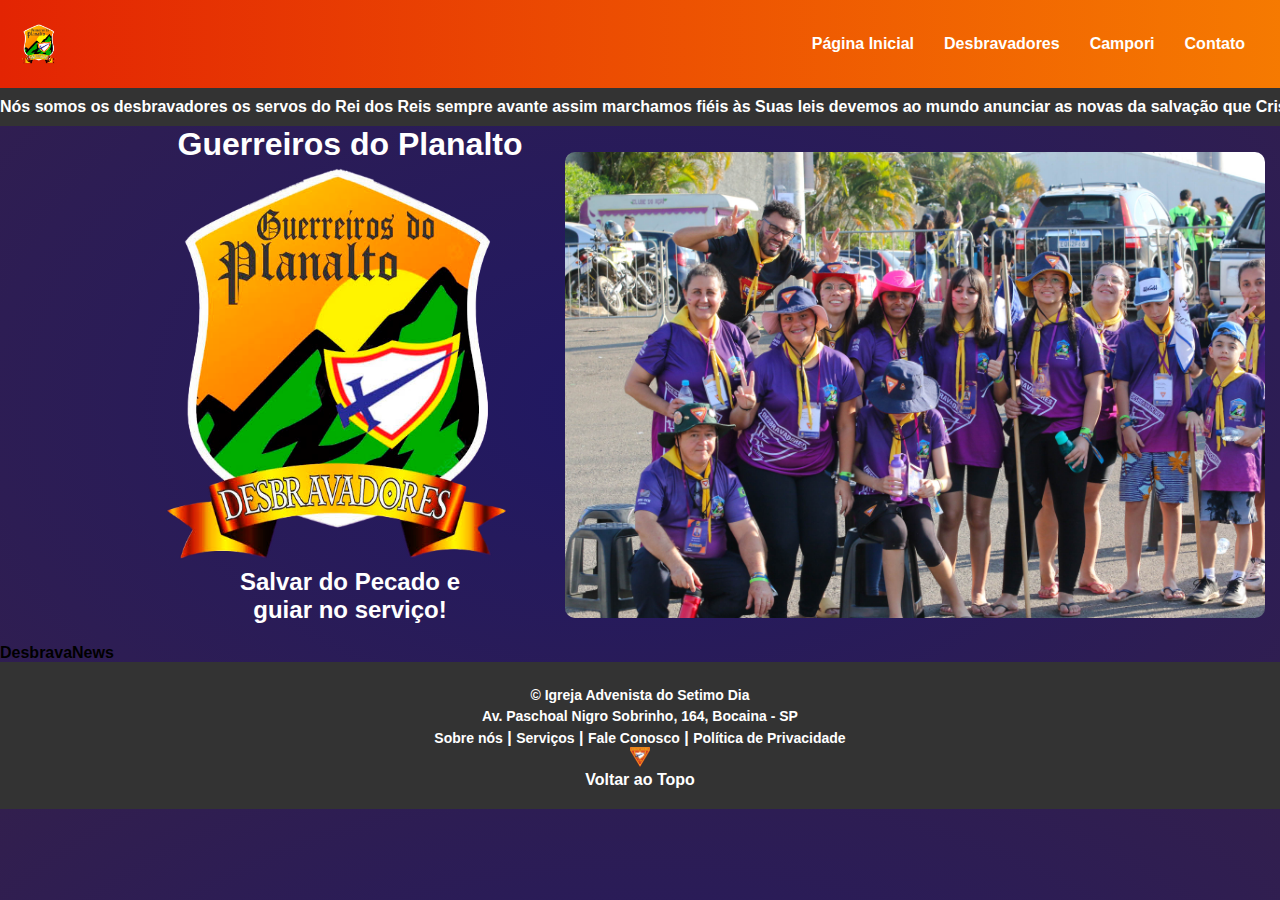
==== index.html @ 79d53a93 "Barra colorida" ====
<!DOCTYPE html>
<html lang="pt-BR">

<head>
    <meta charset="UTF-8">
    <meta name="viewport" content="width=device-width, initial-scale=1.0">
    <title>Clube Guerreiros do Planalto</title>
    <link rel="stylesheet" href="src/css/style.css">
    <link rel="shortcut icon" href="src/img/DBV-Logo.png" type="image/x-icon">
</head>

<body>
    <header>
        <nav>
            <img src="src/img/DBV-Logo.png" alt="Logo Guerreiros do Planalto" width="40px" height="40">
            <ul class="menu">
                <li><a href="index.html">Página Inicial</a></li>
                <li>Desbravadores
                    <ul class="submenu">
                        <li><a href="historia.html">História</a></li>
                        <li><a href="manual.html">Manual do Desbravador</a></li>
                    </ul>
                </li>
                <li>Campori
                    <ul class="submenu">
                        <li><a href="campori.html">APAC Missão ao Extremo!</a></li>
                    </ul>
                </li>
                <li><a href="contato.html">Contato</a></li>
            </ul>
        </nav>
        <div class="marquee-container">
            <div class="marquee">
                <p> 
                    
                    Nós somos os desbravadores
                    os servos do Rei dos Reis
                    sempre avante assim marchamos         
                    fiéis às Suas leis
                    devemos ao mundo anunciar
                    as novas da salvação
                    que Cristo virá em breve dar o galardão!
                    Nós somos os desbravadores
                    os servos do Rei dos Reis
                    sempre avante assim marchamos         
                    fiéis às Suas leis
                    devemos ao mundo anunciar
                    as novas da salvação
                    que Cristo virá em breve dar o galardão!</p>
            </div>
        </div>
    </header>
    <main>
        <div class="title-photos">
            <div class="title">
                <h1>Guerreiros do Planalto</h1>
                <img src="src/img/DBV-Logo.png" width="400" alt="">
                <h2>Salvar do Pecado e</h2>
                <h2>guiar no serviço!</h2>
            </div class="carrousel-main">
            <div class="carousel-container">
                <div class="carousel">
                    <img src="src/img/img_dbv1.jpg" alt="Imagem 1" class="active">
                    <img src="src/img/img_dbv2.jpg" alt="Imagem 2">
                    <img src="src/img/img_dbv3.jpg" alt="Imagem 3">
                    <img src="src/img/img_dbv4.jpg" alt="">
                </div>

            </div>
        </div>
        <div>
            <h2></h2>DesbravaNews
        </div>
    </main>

    <footer>
        <div class="ft">

            <div class="footer-info">
                <p>&copy; Igreja Advenista do Setimo Dia</p>
                <p>Av. Paschoal Nigro Sobrinho, 164, Bocaina - SP </p>
            </div>
            
            <div class="footer-links">
                <a href="#sobre">Sobre nós</a> | 
                <a href="#servicos">Serviços</a> | 
                <a href="#contato">Fale Conosco</a> | 
                <a href="#politica">Política de Privacidade</a>
            </div>
            
            <div class="footer-social">
                <a href="https://facebook.com" target="_blank"><i class="fa fa-facebook"><img src="src/img/Logo Desbravadores.png" alt="" width="20"></i></a>
                <a href="https://instagram.com" target="_blank"><i class="fa fa-instagram"></i></a>
            </div>
            
            <div class="back-to-top">
                <a href="#topo">Voltar ao Topo</a>
            </div>
        </div>
      </footer>
      
    <script src="src/js/script.js"></script>
</body>

</html>
---- src/css/style.css ----
:root {
    --color-standard-top: #201863;
    --color-standard-bottom: #321f4e;
}

* {
    margin: 0;
    padding: 0;
    box-sizing: border-box;
}

body {
    font-family: 'Segoe UI', Tahoma, Geneva, Verdana, sans-serif;
    background: radial-gradient(var(--color-standard-top), var(--color-standard-bottom));
    font-weight: 700;
}

a {
    text-decoration: none;
    color: white;
}

/* Responsividade geral */
header, nav, main, footer {
    width: 100%;
    margin: 0 auto;
}

header {
    /* Estilo da barra */
    width: 100%;
    background: linear-gradient(90deg, #e32403, #ffa500, #e8c400);
    background-size: 300% 100%;
    animation: changeColor 10s ease infinite;
    position: relative;
    overflow: hidden;
}



/* Animação para mudar de cor (da direita para a esquerda) */
@keyframes changeColor {
    0% {
        background-position: 100% 0;
    }
    50% {
        background-position: 0% 0;
    }
    100% {
        background-position: 100% 0;
    }
}

/* Animação de brilho */
@keyframes glowing {
    0% {
        opacity: 0.2;
    }
    100% {
        opacity: 0.8;
    }
}

nav {
    display: flex;
    flex-wrap: wrap;
    align-items: center;
    justify-content: space-between;
    padding: 20px;
    color: white;
}

.logo {
    width: 40px;
    height: 40px;
}

.menu {
    display: flex;
    list-style: none;
    padding: 0;
}

.menu > li {
    padding: 15px;
    position: relative;
}

.menu > li > a {
    color: white;
    text-decoration: none;
}

.menu li:hover > .submenu {
    display: flex;
}

.submenu {
    display: none;
    position: absolute;
    top: 100%;
    left: 0;
    background-color: #fddc20;
    list-style: none;
    z-index: 1;
}

.submenu li {
    padding: 10px 20px;
}

.marquee-container {
    width: 100%;
    overflow: hidden;
    background-color: #333;
    padding: 10px 0;
    color: white;
}

.marquee {
    white-space: nowrap;
    animation: scroll-left 25s linear infinite;
}

@keyframes scroll-left {
    0% { transform: translateX(0); }
    100% { transform: translateX(-100%); }
}

.title-photos {
    display: flex;
    flex-wrap: wrap;
    justify-content: space-between;
    margin-left: 150px;
    align-items: center;
}

.title {
    color: white;
    text-align: center;
    margin-bottom: 20px;
}

/* Carrossel */
.carousel-container {
    width: 100%;
    max-width: 700px;
    margin: 0 auto;
    position: relative;
    overflow: hidden;
    border-radius: 10px;
}

.carousel img {
    width: 100%;
    display: none;
}

.carousel img.active {
    display: block;
}

/* Footer */
footer {
    background-color: #333;
    color: white;
    padding: 20px;
    text-align: center;
}

.footer-info p, .footer-links a {
    margin: 5px 0;
    font-size: 14px;
}

/* Responsividade */
@media (max-width: 768px) {
    .menu {
        flex-direction: column;
    }

    .title img {
        width: 300px;
    }

    .carousel-container {
        max-width: 100%;
    }
}

@media (max-width: 480px) {
    .menu > li {
        padding: 10px;
    }

    .title h1, .title h2 {
        font-size: 1.2em;
    }

    .footer-info p {
        font-size: 12px;
    }
}
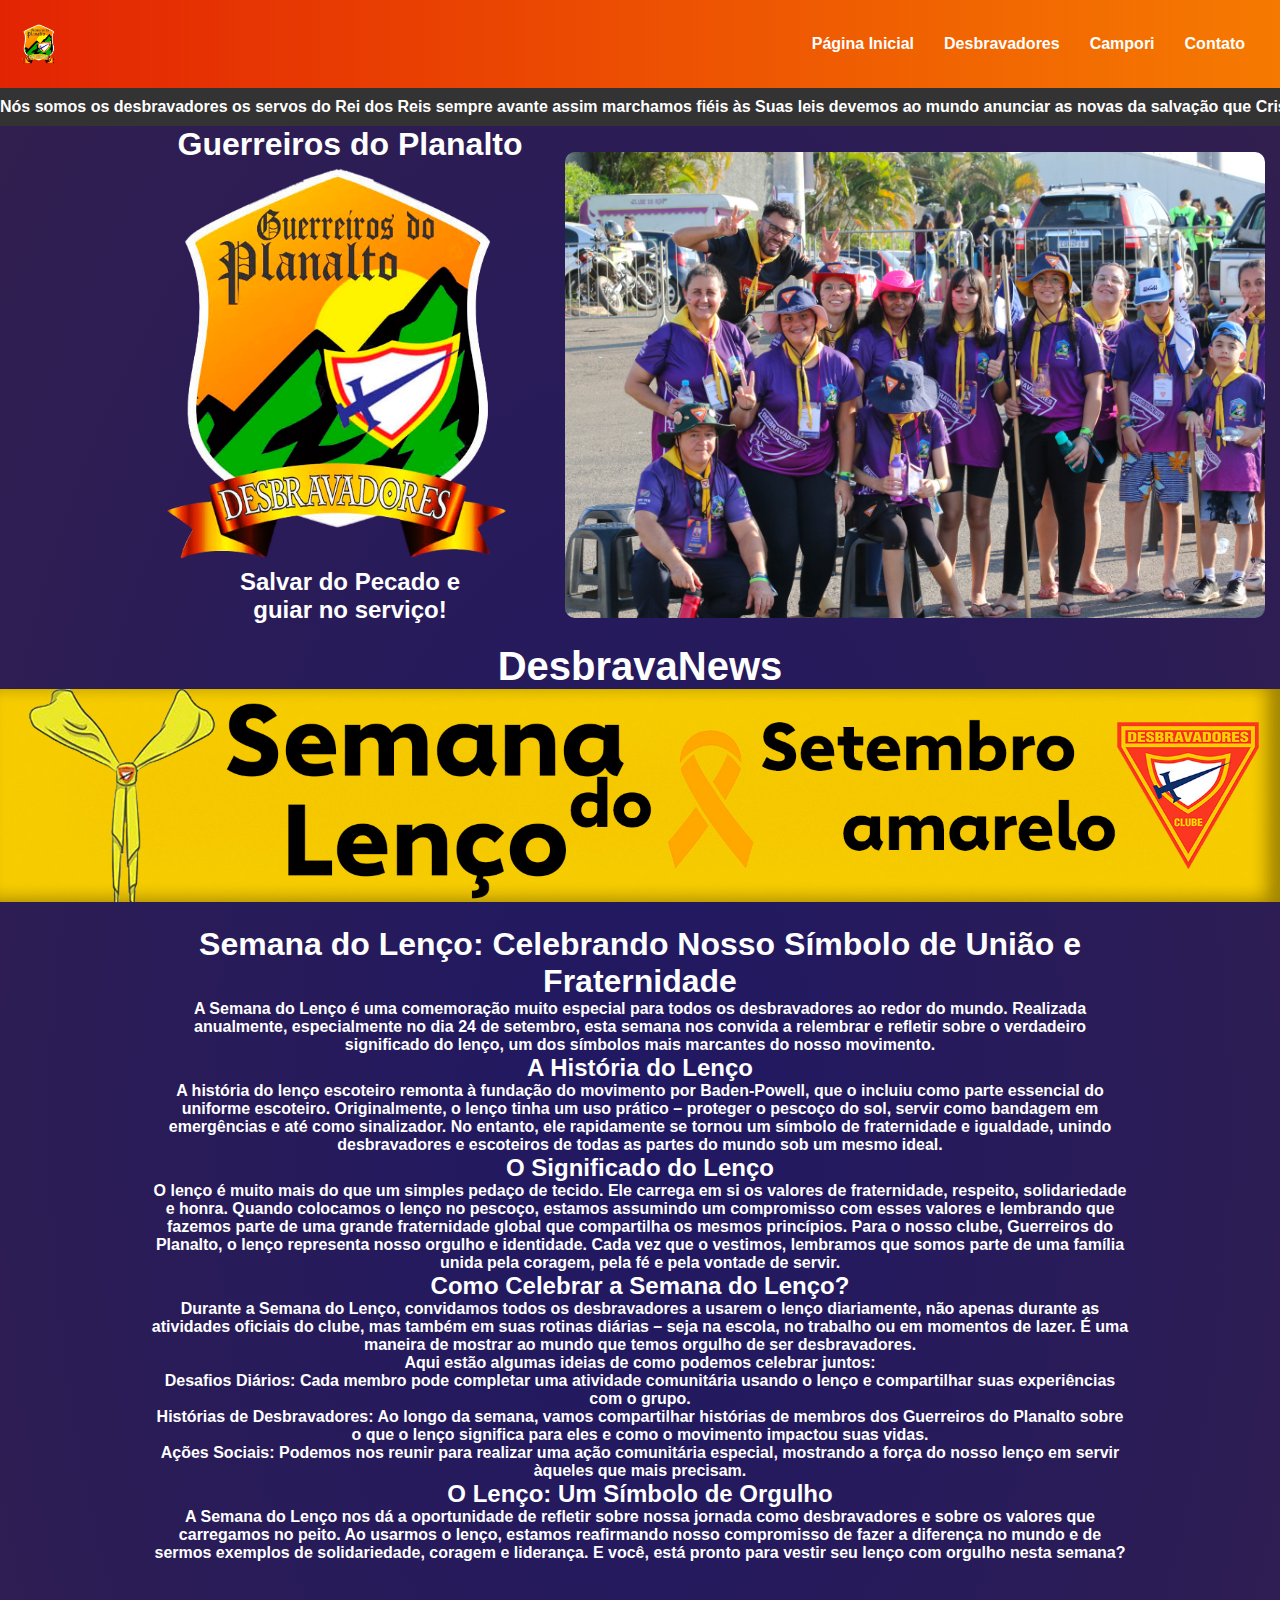
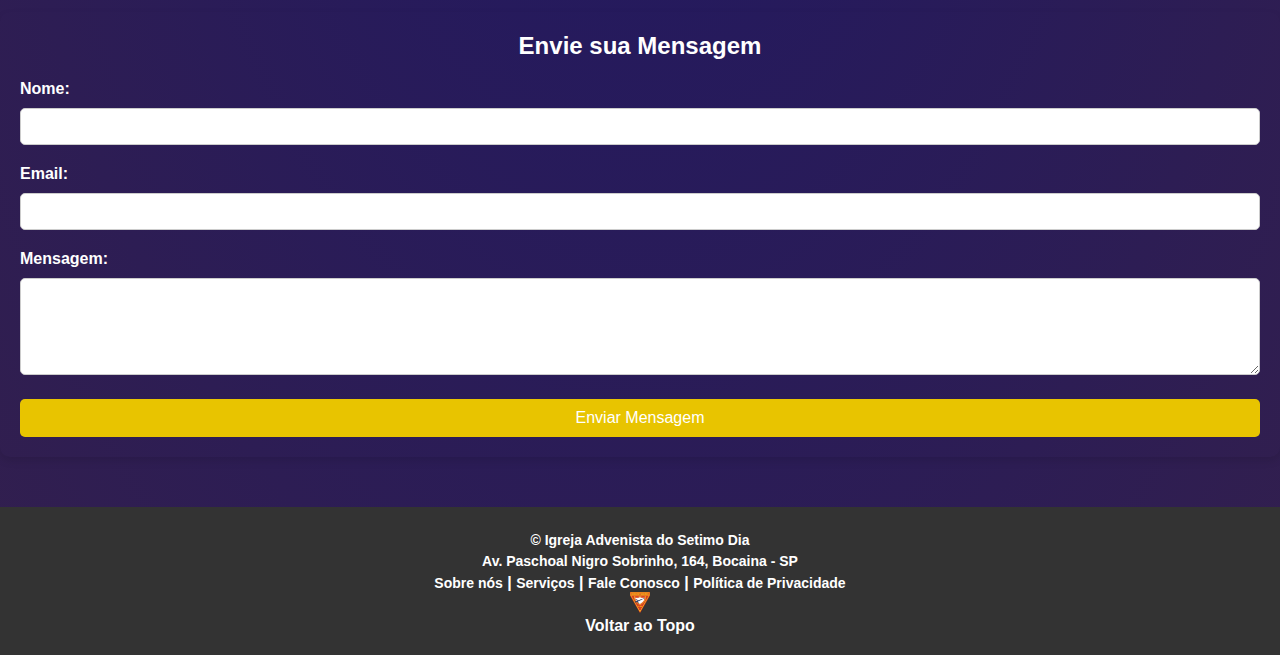
==== commit 7451bee8: "textos caixa de mensagens" ====
--- a/index.html
+++ b/index.html
@@ -12,7 +12,7 @@
 <body>
     <header>
         <nav>
-            <img src="src/img/DBV-Logo.png" alt="Logo Guerreiros do Planalto" width="40px" height="40">
+            <img src="src/img/DBV-Logo.png" alt="Logo Guerreiros do Planalto" id="topo" width="40px" height="40">
             <ul class="menu">
                 <li><a href="index.html">Página Inicial</a></li>
                 <li>Desbravadores
@@ -31,18 +31,18 @@
         </nav>
         <div class="marquee-container">
             <div class="marquee">
-                <p> 
-                    
+                <p>
+
                     Nós somos os desbravadores
                     os servos do Rei dos Reis
-                    sempre avante assim marchamos         
+                    sempre avante assim marchamos
                     fiéis às Suas leis
                     devemos ao mundo anunciar
                     as novas da salvação
                     que Cristo virá em breve dar o galardão!
                     Nós somos os desbravadores
                     os servos do Rei dos Reis
-                    sempre avante assim marchamos         
+                    sempre avante assim marchamos
                     fiéis às Suas leis
                     devemos ao mundo anunciar
                     as novas da salvação
@@ -68,9 +68,80 @@
 
             </div>
         </div>
-        <div>
+        <div class="dbv-news">
             <h2></h2>DesbravaNews
         </div>
+        <section>
+            <img class="imgnew" src="src/img/Leço amarelo.jpg" alt="">
+            <div    class="txtnews">
+
+                <h1>Semana do Lenço: Celebrando Nosso Símbolo de União e Fraternidade</h1>
+                <p>A <strong>Semana do Lenço</strong> é uma comemoração muito especial para
+                    todos os desbravadores ao redor do mundo. Realizada anualmente,
+                    especialmente no dia 24 de setembro, esta semana nos
+                    convida a relembrar e refletir sobre o verdadeiro significado do lenço,
+                    um dos símbolos mais marcantes do nosso movimento.</p>
+                    <h2>A História do Lenço</h2>
+                    <p>A história do lenço escoteiro remonta à fundação do movimento por Baden-Powell,
+                que o incluiu como parte essencial do uniforme escoteiro. Originalmente,
+                o lenço tinha um uso prático – proteger o pescoço do sol,
+                servir como bandagem em emergências e até como sinalizador. No entanto,
+                ele rapidamente se tornou um símbolo de fraternidade e igualdade,
+                unindo desbravadores e escoteiros de todas as partes do mundo sob um mesmo ideal.</p>
+                <h2>O Significado do Lenço</h2>
+                <p>O lenço é muito mais do que um simples pedaço de tecido. Ele carrega em si os valores de fraternidade,
+                respeito, solidariedade e honra. Quando colocamos o lenço no pescoço, estamos assumindo um compromisso
+                com esses valores e lembrando que fazemos parte de uma grande fraternidade global que compartilha os
+                mesmos princípios.
+                
+                Para o nosso clube, Guerreiros do Planalto, o lenço representa nosso orgulho e identidade. Cada vez que
+                o vestimos, lembramos que somos parte de uma família unida pela coragem, pela fé e pela vontade de
+                servir.</p>
+            <h2>Como Celebrar a Semana do Lenço?</h2>
+            <p>
+                Durante a Semana do Lenço, convidamos todos os desbravadores a usarem o lenço diariamente, não apenas
+                durante as atividades oficiais do clube, mas também em suas rotinas diárias – seja na escola, no
+                trabalho ou em momentos de lazer. É uma maneira de mostrar ao mundo que temos orgulho de ser
+                desbravadores. <br>
+                
+                Aqui estão algumas ideias de como podemos celebrar juntos: <br>
+                
+                Desafios Diários: Cada membro pode completar uma atividade comunitária usando o lenço e
+                compartilhar
+                suas experiências com o grupo. <br>
+                Histórias de Desbravadores: Ao longo da semana, vamos compartilhar histórias de membros
+                dos Guerreiros
+                do Planalto sobre o que o lenço significa para eles e como o movimento impactou suas vidas. <br>
+                Ações Sociais: Podemos nos reunir para realizar uma ação comunitária especial,
+                mostrando a força do
+                nosso lenço em servir àqueles que mais precisam.
+            </p>
+            <h2>O Lenço: Um Símbolo de Orgulho</h2>
+            <p><strong>A Semana do Lenço</strong> nos dá a oportunidade de refletir sobre nossa jornada como desbravadores e sobre os
+                valores que carregamos no peito. Ao usarmos o lenço, estamos reafirmando nosso compromisso de fazer a
+                diferença no mundo e de sermos exemplos de solidariedade, coragem e liderança.
+
+                E você, está pronto para vestir seu lenço com orgulho nesta semana?</p>
+            </div>
+        </section>
+
+        <section id="contact-form">
+            <h2>Envie sua Mensagem</h2>
+            <form action="enviar_mensagem.php" method="post">
+                <label for="name">Nome:</label>
+                <input type="text" id="name" name="name" required>
+                
+                <label for="email">Email:</label>
+                <input type="email" id="email" name="email" required>
+        
+                <label for="message">Mensagem:</label>
+                <textarea id="message" name="message" rows="5" required></textarea>
+                
+                <button type="submit">Enviar Mensagem</button>
+            </form>
+        </section>
+        
+
     </main>
 
     <footer>
@@ -80,25 +151,26 @@
                 <p>&copy; Igreja Advenista do Setimo Dia</p>
                 <p>Av. Paschoal Nigro Sobrinho, 164, Bocaina - SP </p>
             </div>
-            
+
             <div class="footer-links">
-                <a href="#sobre">Sobre nós</a> | 
-                <a href="#servicos">Serviços</a> | 
-                <a href="#contato">Fale Conosco</a> | 
+                <a href="#sobre">Sobre nós</a> |
+                <a href="#servicos">Serviços</a> |
+                <a href="#contato">Fale Conosco</a> |
                 <a href="#politica">Política de Privacidade</a>
             </div>
-            
+
             <div class="footer-social">
-                <a href="https://facebook.com" target="_blank"><i class="fa fa-facebook"><img src="src/img/Logo Desbravadores.png" alt="" width="20"></i></a>
+                <a href="https://facebook.com" target="_blank"><i class="fa fa-facebook"><img
+                            src="src/img/Logo Desbravadores.png" alt="" width="20"></i></a>
                 <a href="https://instagram.com" target="_blank"><i class="fa fa-instagram"></i></a>
             </div>
-            
+
             <div class="back-to-top">
                 <a href="#topo">Voltar ao Topo</a>
             </div>
         </div>
-      </footer>
-      
+    </footer>
+
     <script src="src/js/script.js"></script>
 </body>
 
--- a/src/css/style.css
+++ b/src/css/style.css
@@ -160,6 +160,75 @@
     display: block;
 }
 
+.dbv-news{
+    display: flex;
+    flex-direction: column;
+    text-align: center;
+    color: white; 
+    font-size: 40px;
+}
+
+.imgnew{
+    width: 100%;
+    height: 100%;
+}
+
+section .txtnews{
+    display: flex;
+    flex-direction: column;
+    text-align: center;
+    margin: 20px 150px;
+    color: white;
+}
+
+#contact-form {
+    width: 100%;
+    margin: 50px auto;
+    padding: 20px;
+    /* background-color: #f4f4f4; */
+    border-radius: 10px;
+    box-shadow: 0 4px 8px rgba(0, 0, 0, 0.1);
+    color: white;
+}
+
+#contact-form h2 {
+    text-align: center;
+    margin-bottom: 20px;
+}
+
+#contact-form label {
+    display: block;
+    font-weight: bold;
+    margin-bottom: 10px;
+}
+
+#contact-form input[type="text"],
+#contact-form input[type="email"],
+#contact-form textarea {
+    width: 100%;
+    padding: 10px;
+    margin-bottom: 20px;
+    border: 1px solid #ccc;
+    border-radius: 5px;
+}
+
+#contact-form button {
+    display: block;
+    width: 100%;
+
+    padding: 10px;
+    background-color: #e8c400;
+    color: white;
+    font-size: 16px;
+    border: none;
+    border-radius: 5px;
+    cursor: pointer;
+}
+
+#contact-form button:hover {
+    background-color: #e32403;
+}
+
 /* Footer */
 footer {
     background-color: #333;
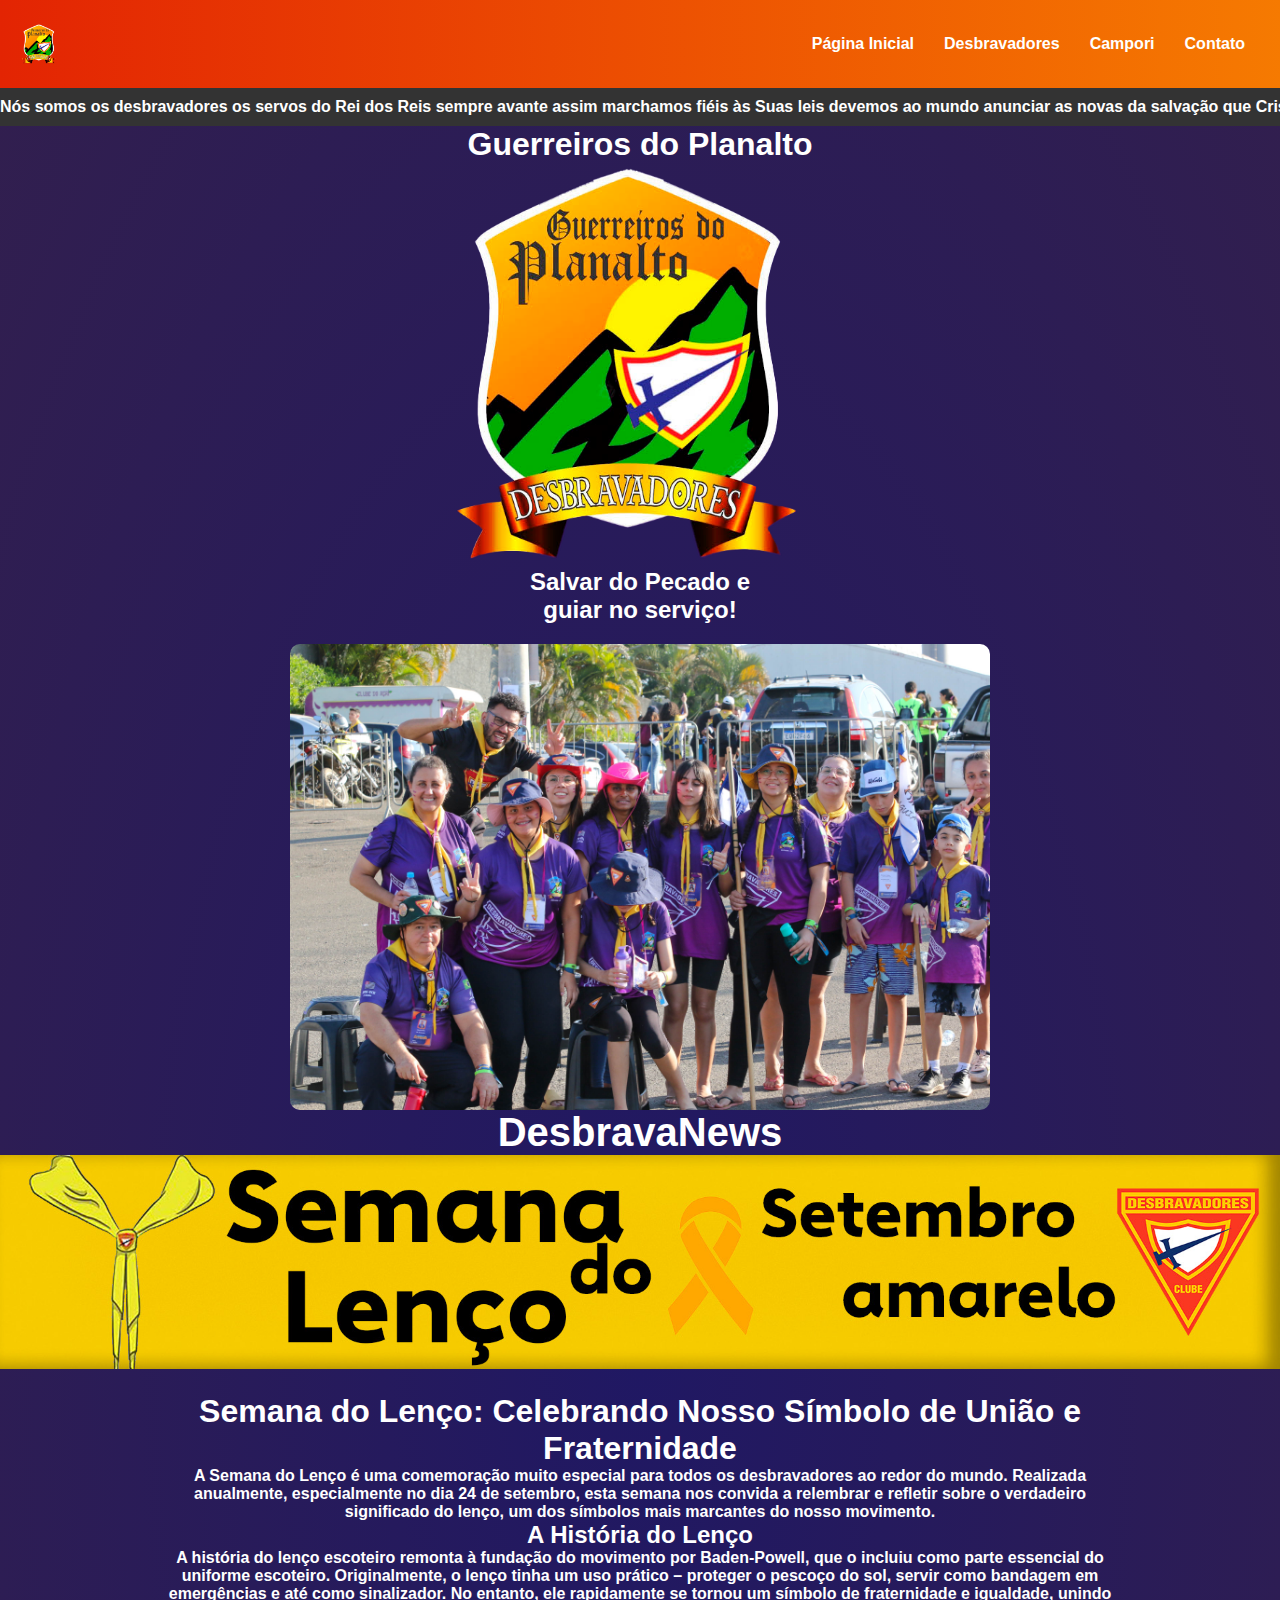
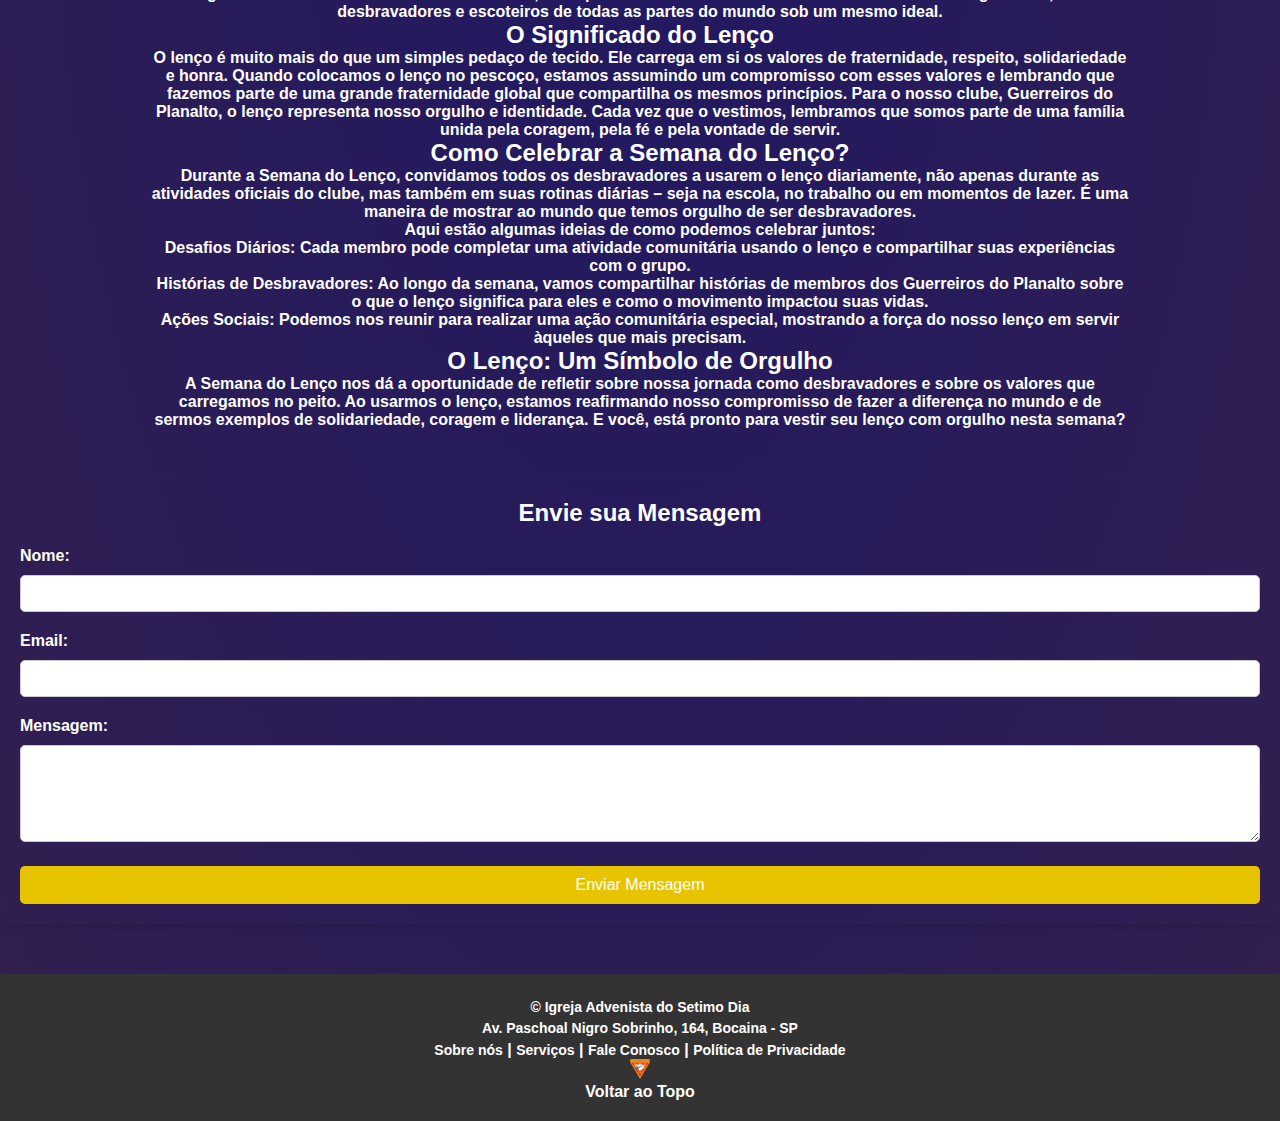
==== commit ca4f71fa: "fixed positions" ====
--- a/index.html
+++ b/index.html
@@ -13,6 +13,14 @@
     <header>
         <nav>
             <img src="src/img/DBV-Logo.png" alt="Logo Guerreiros do Planalto" id="topo" width="40px" height="40">
+            
+            <!-- Botão Menu Hamburger -->
+            <div class="hamburger" onclick="toggleMenu()">
+                <span></span>
+                <span></span>
+                <span></span>
+            </div>
+    
             <ul class="menu">
                 <li><a href="index.html">Página Inicial</a></li>
                 <li>Desbravadores
@@ -57,7 +65,7 @@
                 <img src="src/img/DBV-Logo.png" width="400" alt="">
                 <h2>Salvar do Pecado e</h2>
                 <h2>guiar no serviço!</h2>
-            </div class="carrousel-main">
+            </div>
             <div class="carousel-container">
                 <div class="carousel">
                     <img src="src/img/img_dbv1.jpg" alt="Imagem 1" class="active">
--- a/src/css/style.css
+++ b/src/css/style.css
@@ -109,6 +109,58 @@
     padding: 10px 20px;
 }
 
+/* Estilos para o menu hambúrguer */
+.hamburger {
+    display: none;
+    flex-direction: column;
+    cursor: pointer;
+    width: 30px;
+}
+
+.hamburger span {
+    height: 3px;
+    background-color: white;
+    margin: 4px 0;
+    transition: 0.4s;
+}
+
+/* Menu visível para desktop */
+.menu {
+    display: flex;
+    list-style: none;
+}
+
+/* Responsividade - Mostrar o menu hambúrguer em dispositivos móveis */
+@media (max-width: 768px) {
+    .hamburger {
+        display: flex;
+    }
+
+    .menu {
+        display: none;
+        flex-direction: column;
+        background-color: #333;
+        position: absolute;
+        top: 100%;
+        left: 0;
+        width: 100%;
+    }
+
+    .menu.active {
+        display: flex;
+    }
+
+    .menu li {
+        padding: 15px;
+        border-bottom: 1px solid #fff;
+    }
+
+    .menu li a {
+        color: white;
+    }
+}
+
+
 .marquee-container {
     width: 100%;
     overflow: hidden;
@@ -130,15 +182,17 @@
 .title-photos {
     display: flex;
     flex-wrap: wrap;
-    justify-content: space-between;
-    margin-left: 150px;
     align-items: center;
+    align-content: center;
+    justify-content: space-around;
+    margin: 0px 100px;
 }
 
 .title {
     color: white;
     text-align: center;
     margin-bottom: 20px;
+    
 }
 
 /* Carrossel */
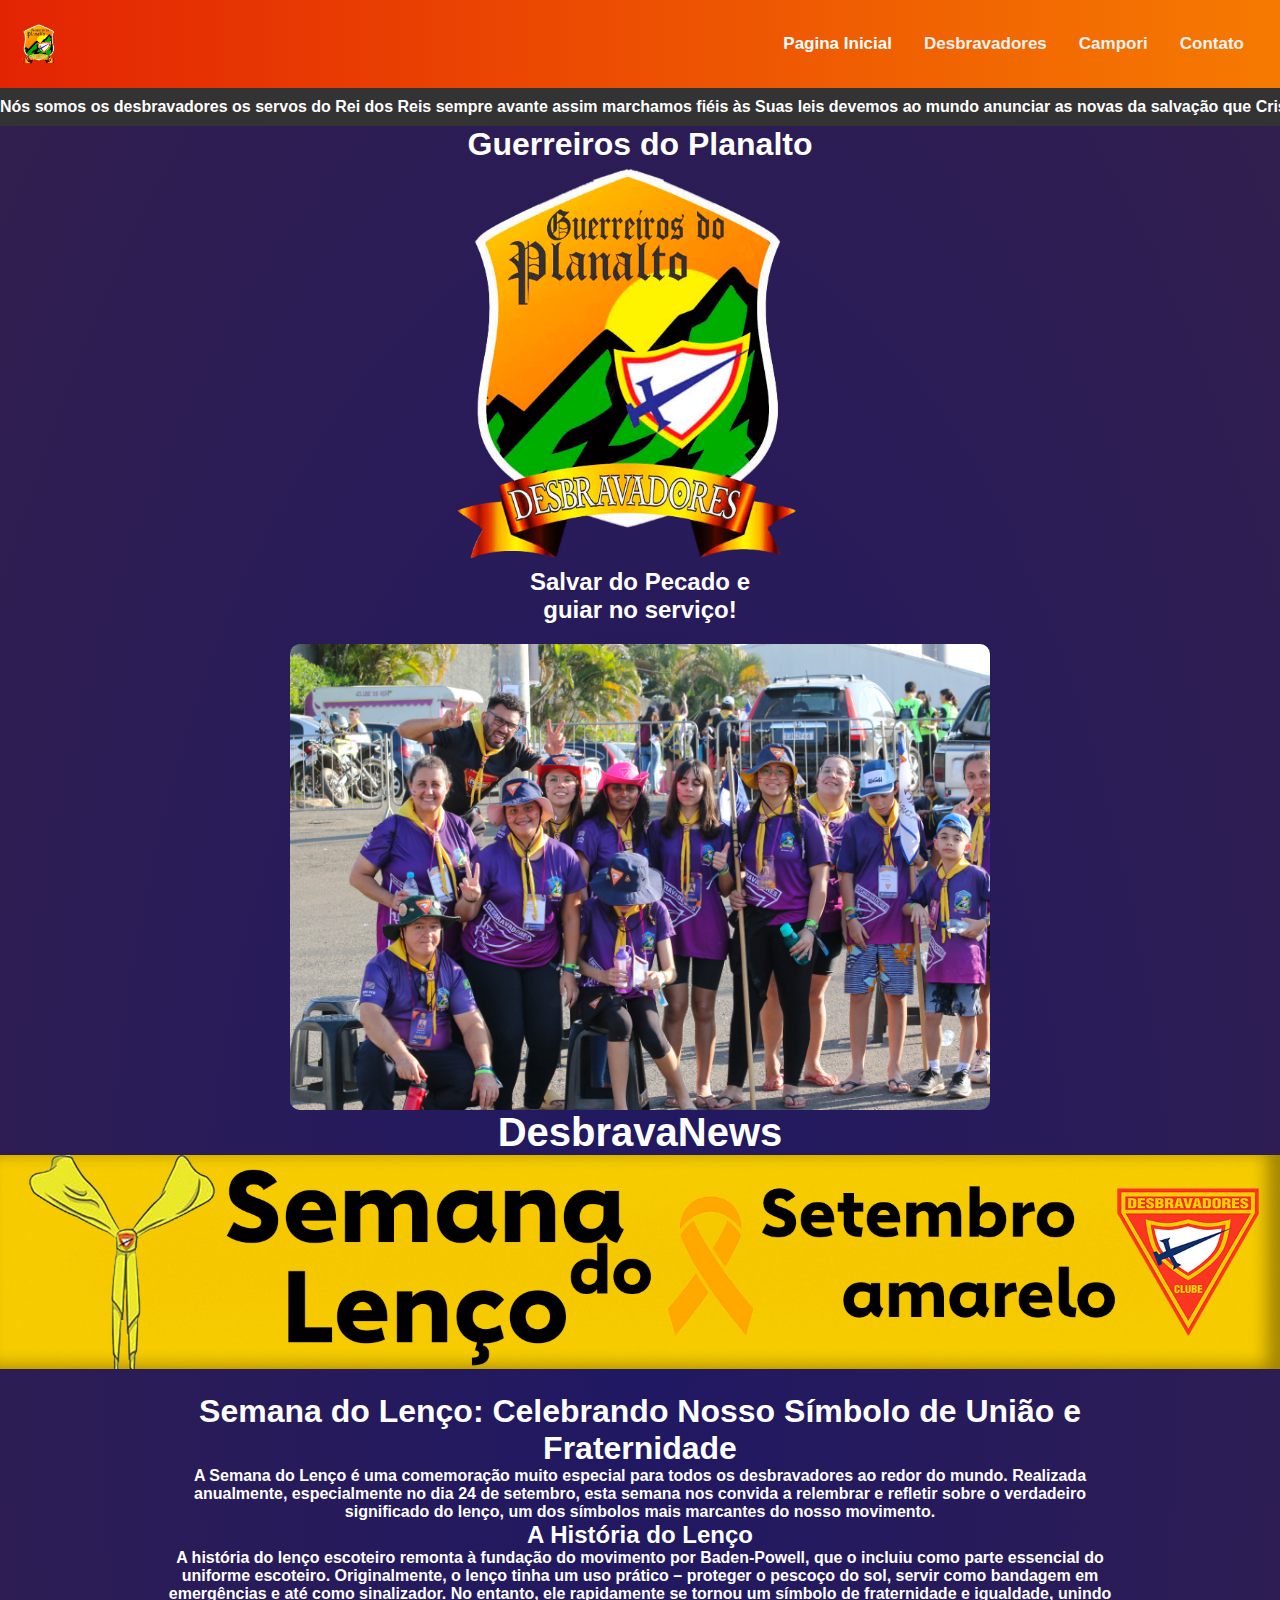
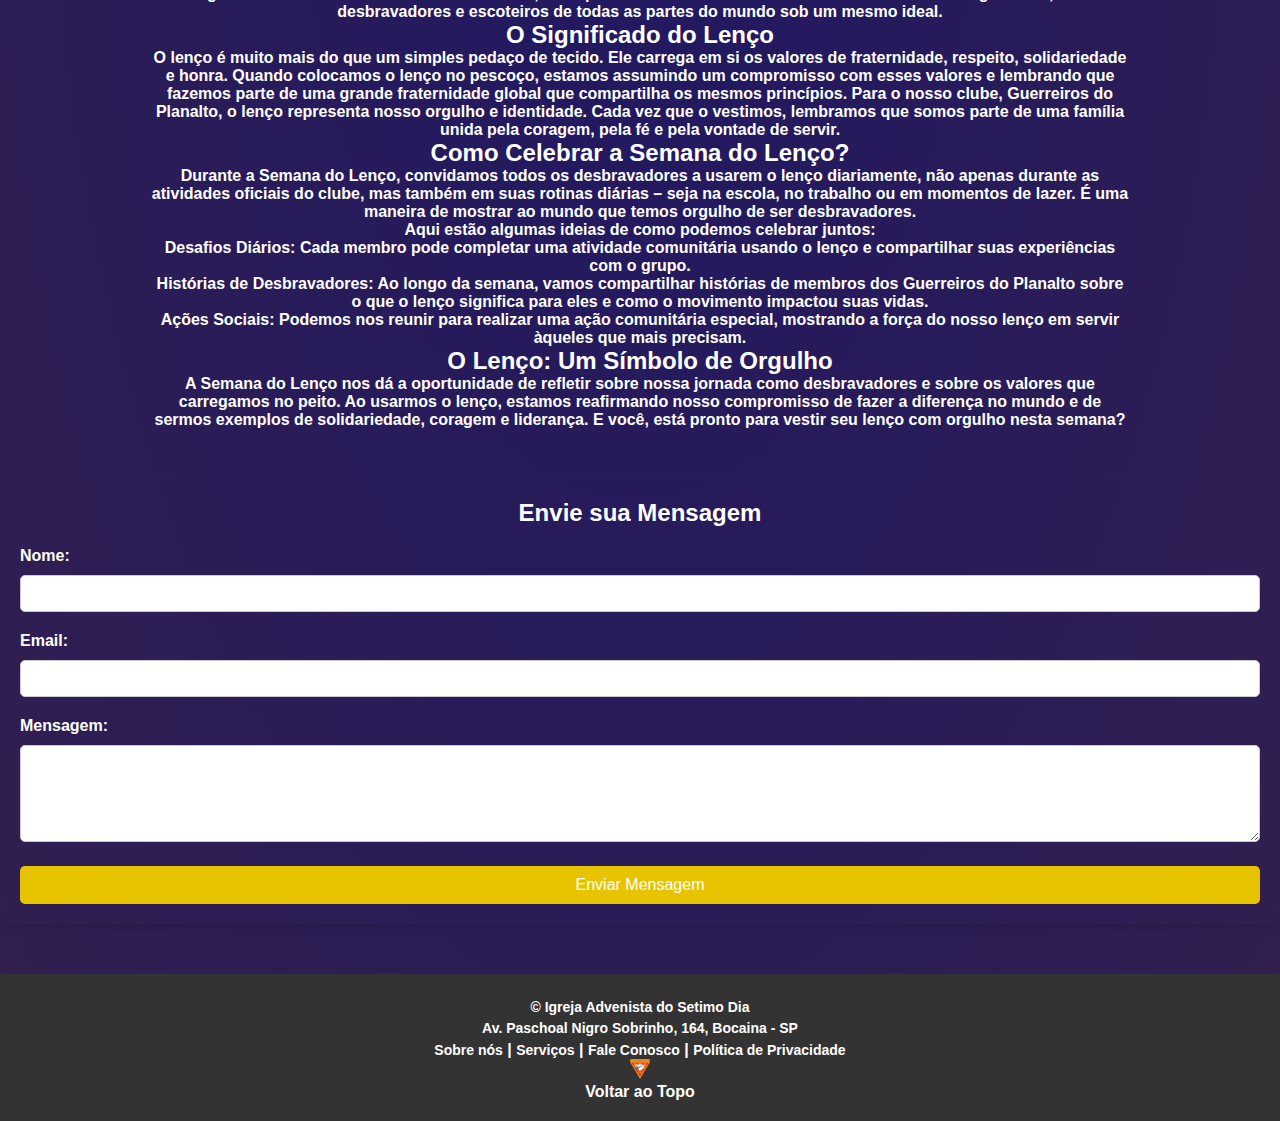
==== commit a76b8e72: "fixed menu" ====
--- a/index.html
+++ b/index.html
@@ -15,27 +15,15 @@
             <img src="src/img/DBV-Logo.png" alt="Logo Guerreiros do Planalto" id="topo" width="40px" height="40">
             
             <!-- Botão Menu Hamburger -->
-            <div class="hamburger" onclick="toggleMenu()">
-                <span></span>
-                <span></span>
-                <span></span>
-            </div>
-    
-            <ul class="menu">
-                <li><a href="index.html">Página Inicial</a></li>
-                <li>Desbravadores
-                    <ul class="submenu">
-                        <li><a href="historia.html">História</a></li>
-                        <li><a href="manual.html">Manual do Desbravador</a></li>
-                    </ul>
-                </li>
-                <li>Campori
-                    <ul class="submenu">
-                        <li><a href="campori.html">APAC Missão ao Extremo!</a></li>
-                    </ul>
-                </li>
-                <li><a href="contato.html">Contato</a></li>
-            </ul>
+            <div class="topnav" id="myTopnav">
+                <a href="" class="active">Pagina Inicial</a>
+                <a href="">Desbravadores</a>
+                <a href="">Campori</a>
+                <a href="">Contato</a>
+                <a href="javascript:void(0);" class="icon" onclick="myFunction()">
+                  <img src="src/img/menu-bar.png" alt="" width="25px">
+                </a>
+              </div>
         </nav>
         <div class="marquee-container">
             <div class="marquee">
@@ -182,4 +170,4 @@
     <script src="src/js/script.js"></script>
 </body>
 
-</html>+</html>
--- a/src/css/style.css
+++ b/src/css/style.css
@@ -68,6 +68,7 @@
     justify-content: space-between;
     padding: 20px;
     color: white;
+    z-index: 1;
 }
 
 .logo {
@@ -130,8 +131,190 @@
     list-style: none;
 }
 
-/* Responsividade - Mostrar o menu hambúrguer em dispositivos móveis */
+.topnav {
+    overflow: hidden;
+    
+  }
+  
+  .topnav a {
+    float: left;
+    display: block;
+    color: #f2f2f2;
+    text-align: center;
+    padding: 14px 16px;
+    text-decoration: none;
+    font-size: 17px;
+  }
+  
+  .topnav a:hover {
+    
+    color: black;
+  }
+  
+  .topnav a.active {
+    
+    color: white;
+  }
+  
+  .topnav .icon {
+    display: none;
+  }
+  
+
+ 
+
+.marquee-container {
+    width: 100%;
+    overflow: hidden;
+    background-color: #333;
+    padding: 10px 0;
+    color: white;
+}
+
+.marquee {
+    white-space: nowrap;
+    animation: scroll-left 25s linear infinite;
+}
+
+@keyframes scroll-left {
+    0% { transform: translateX(0); }
+    100% { transform: translateX(-100%); }
+}
+
+.title-photos {
+    display: flex;
+    flex-wrap: wrap;
+    align-items: center;
+    align-content: center;
+    justify-content: space-around;
+    margin: 0px 100px;
+}
+
+.title {
+    color: white;
+    text-align: center;
+    margin-bottom: 20px;
+    
+}
+
+/* Carrossel */
+.carousel-container {
+    width: 100%;
+    max-width: 700px;
+    margin: 0 auto;
+    position: relative;
+    overflow: hidden;
+    border-radius: 10px;
+}
+
+.carousel img {
+    width: 100%;
+    display: none;
+}
+
+.carousel img.active {
+    display: block;
+}
+
+.dbv-news{
+    display: flex;
+    flex-direction: column;
+    text-align: center;
+    color: white; 
+    font-size: 40px;
+}
+
+.imgnew{
+    width: 100%;
+    height: 100%;
+}
+
+section .txtnews{
+    display: flex;
+    flex-direction: column;
+    text-align: center;
+    margin: 20px 150px;
+    color: white;
+}
+
+#contact-form {
+    width: 100%;
+    margin: 50px auto;
+    padding: 20px;
+    border-radius: 10px;
+    box-shadow: 0 4px 8px rgba(0, 0, 0, 0.1);
+    color: white;
+}
+
+#contact-form h2 {
+    text-align: center;
+    margin-bottom: 20px;
+}
+
+#contact-form label {
+    display: block;
+    font-weight: bold;
+    margin-bottom: 10px;
+}
+
+#contact-form input[type="text"],
+#contact-form input[type="email"],
+#contact-form textarea {
+    width: 100%;
+    padding: 10px;
+    margin-bottom: 20px;
+    border: 1px solid #ccc;
+    border-radius: 5px;
+}
+
+#contact-form button {
+    display: block;
+    width: 100%;
+
+    padding: 10px;
+    background-color: #e8c400;
+    color: white;
+    font-size: 16px;
+    border: none;
+    border-radius: 5px;
+    cursor: pointer;
+}
+
+#contact-form button:hover {
+    background-color: #e32403;
+}
+
+/* Footer */
+footer {
+    background-color: #333;
+    color: white;
+    padding: 20px;
+    text-align: center;
+}
+
+.footer-info p, .footer-links a {
+    margin: 5px 0;
+    font-size: 14px;
+}
+
+/* Responsividade */
 @media (max-width: 768px) {
+    .menu {
+        flex-direction: column;
+    }
+
+    .title img {
+        width: 300px;
+    }
+
+    .carousel-container {
+        max-width: 100%;
+    }
+    
+    section .txtnews{
+        margin: 10px;
+    }
+
     .hamburger {
         display: flex;
     }
@@ -148,6 +331,7 @@
 
     .menu.active {
         display: flex;
+
     }
 
     .menu li {
@@ -158,157 +342,7 @@
     .menu li a {
         color: white;
     }
-}
-
-
-.marquee-container {
-    width: 100%;
-    overflow: hidden;
-    background-color: #333;
-    padding: 10px 0;
-    color: white;
-}
-
-.marquee {
-    white-space: nowrap;
-    animation: scroll-left 25s linear infinite;
-}
-
-@keyframes scroll-left {
-    0% { transform: translateX(0); }
-    100% { transform: translateX(-100%); }
-}
-
-.title-photos {
-    display: flex;
-    flex-wrap: wrap;
-    align-items: center;
-    align-content: center;
-    justify-content: space-around;
-    margin: 0px 100px;
-}
-
-.title {
-    color: white;
-    text-align: center;
-    margin-bottom: 20px;
-    
-}
-
-/* Carrossel */
-.carousel-container {
-    width: 100%;
-    max-width: 700px;
-    margin: 0 auto;
-    position: relative;
-    overflow: hidden;
-    border-radius: 10px;
-}
-
-.carousel img {
-    width: 100%;
-    display: none;
-}
-
-.carousel img.active {
-    display: block;
-}
-
-.dbv-news{
-    display: flex;
-    flex-direction: column;
-    text-align: center;
-    color: white; 
-    font-size: 40px;
-}
-
-.imgnew{
-    width: 100%;
-    height: 100%;
-}
-
-section .txtnews{
-    display: flex;
-    flex-direction: column;
-    text-align: center;
-    margin: 20px 150px;
-    color: white;
-}
-
-#contact-form {
-    width: 100%;
-    margin: 50px auto;
-    padding: 20px;
-    /* background-color: #f4f4f4; */
-    border-radius: 10px;
-    box-shadow: 0 4px 8px rgba(0, 0, 0, 0.1);
-    color: white;
-}
-
-#contact-form h2 {
-    text-align: center;
-    margin-bottom: 20px;
-}
-
-#contact-form label {
-    display: block;
-    font-weight: bold;
-    margin-bottom: 10px;
-}
-
-#contact-form input[type="text"],
-#contact-form input[type="email"],
-#contact-form textarea {
-    width: 100%;
-    padding: 10px;
-    margin-bottom: 20px;
-    border: 1px solid #ccc;
-    border-radius: 5px;
-}
-
-#contact-form button {
-    display: block;
-    width: 100%;
-
-    padding: 10px;
-    background-color: #e8c400;
-    color: white;
-    font-size: 16px;
-    border: none;
-    border-radius: 5px;
-    cursor: pointer;
-}
-
-#contact-form button:hover {
-    background-color: #e32403;
-}
-
-/* Footer */
-footer {
-    background-color: #333;
-    color: white;
-    padding: 20px;
-    text-align: center;
-}
-
-.footer-info p, .footer-links a {
-    margin: 5px 0;
-    font-size: 14px;
-}
-
-/* Responsividade */
-@media (max-width: 768px) {
-    .menu {
-        flex-direction: column;
-    }
-
-    .title img {
-        width: 300px;
-    }
-
-    .carousel-container {
-        max-width: 100%;
-    }
+
 }
 
 @media (max-width: 480px) {
@@ -324,3 +358,26 @@
         font-size: 12px;
     }
 }
+
+@media screen and (max-width: 768px) {
+    .topnav a:not(:first-child) {display: none;}
+    .topnav a.icon {
+      float: right;
+      display: block;
+
+    }
+  }
+  
+  @media screen and (max-width: 768px) {
+    .topnav.responsive {position: relative;}
+    .topnav.responsive .icon {
+      position: absolute;
+      right: -15px;
+      top: 0;
+    }
+    .topnav.responsive a {
+      float: none;
+      display: block;
+      text-align: left;
+    }
+  }
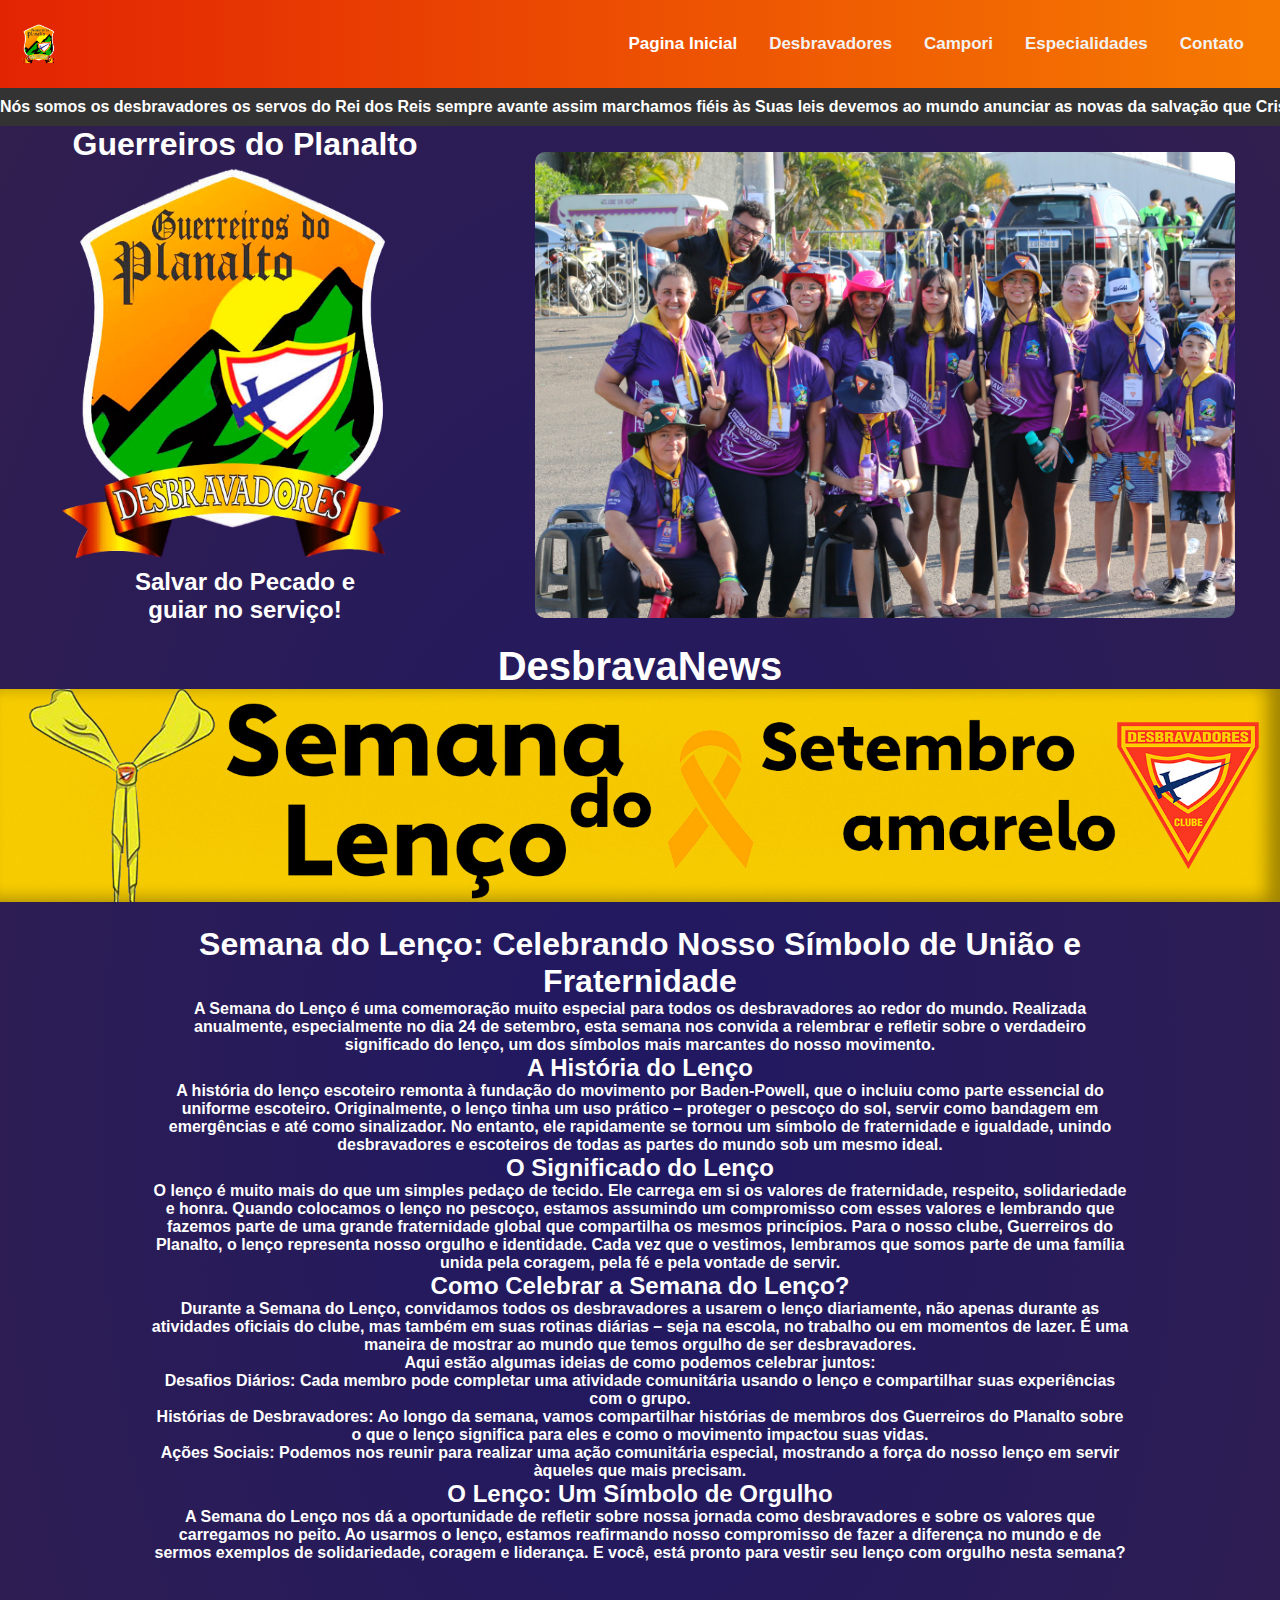
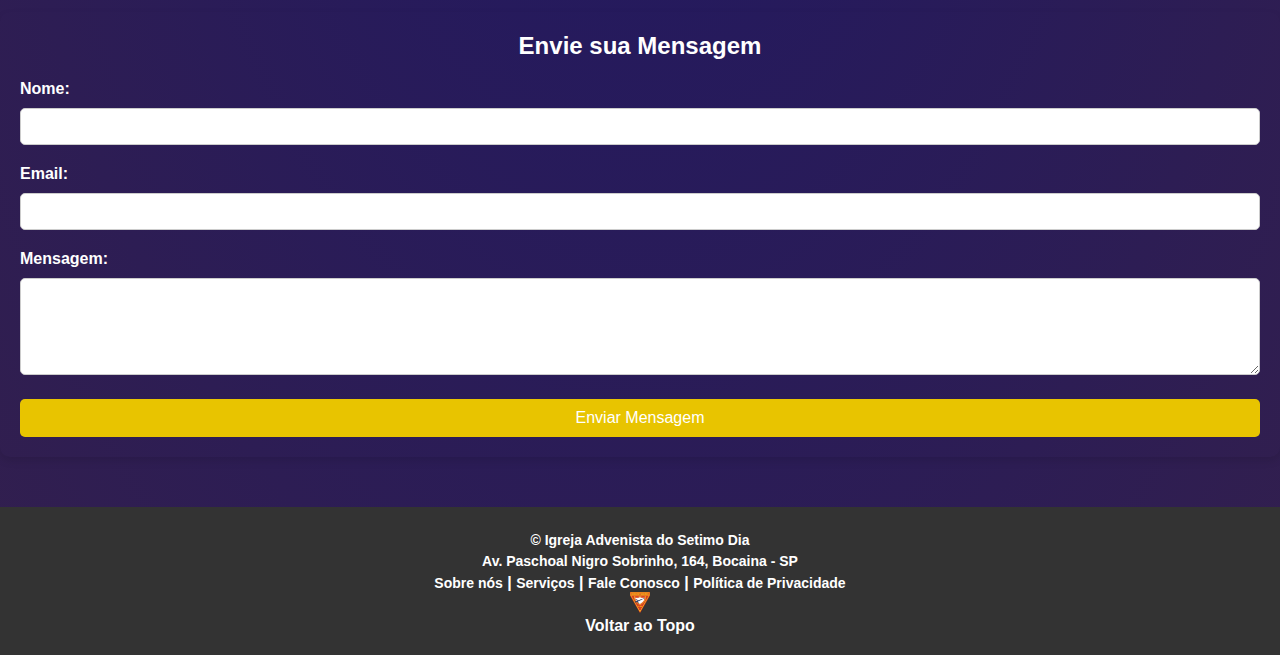
==== commit b09d683d: "fixed positions 2" ====
--- a/index.html
+++ b/index.html
@@ -19,6 +19,7 @@
                 <a href="" class="active">Pagina Inicial</a>
                 <a href="">Desbravadores</a>
                 <a href="">Campori</a>
+                <a href="">Especialidades</a>
                 <a href="">Contato</a>
                 <a href="javascript:void(0);" class="icon" onclick="myFunction()">
                   <img src="src/img/menu-bar.png" alt="" width="25px">
--- a/src/css/style.css
+++ b/src/css/style.css
@@ -76,54 +76,11 @@
     height: 40px;
 }
 
-.menu {
-    display: flex;
-    list-style: none;
-    padding: 0;
-}
-
-.menu > li {
-    padding: 15px;
-    position: relative;
-}
-
-.menu > li > a {
-    color: white;
-    text-decoration: none;
-}
-
-.menu li:hover > .submenu {
-    display: flex;
-}
-
-.submenu {
-    display: none;
-    position: absolute;
-    top: 100%;
-    left: 0;
-    background-color: #fddc20;
-    list-style: none;
-    z-index: 1;
-}
 
 .submenu li {
     padding: 10px 20px;
 }
 
-/* Estilos para o menu hambúrguer */
-.hamburger {
-    display: none;
-    flex-direction: column;
-    cursor: pointer;
-    width: 30px;
-}
-
-.hamburger span {
-    height: 3px;
-    background-color: white;
-    margin: 4px 0;
-    transition: 0.4s;
-}
 
 /* Menu visível para desktop */
 .menu {
@@ -155,6 +112,10 @@
     
     color: white;
   }
+  .topnav a.active:hover {
+    
+    color: black;
+  }
   
   .topnav .icon {
     display: none;
@@ -187,7 +148,6 @@
     align-items: center;
     align-content: center;
     justify-content: space-around;
-    margin: 0px 100px;
 }
 
 .title {
@@ -201,7 +161,7 @@
 .carousel-container {
     width: 100%;
     max-width: 700px;
-    margin: 0 auto;
+    margin: 0;
     position: relative;
     overflow: hidden;
     border-radius: 10px;
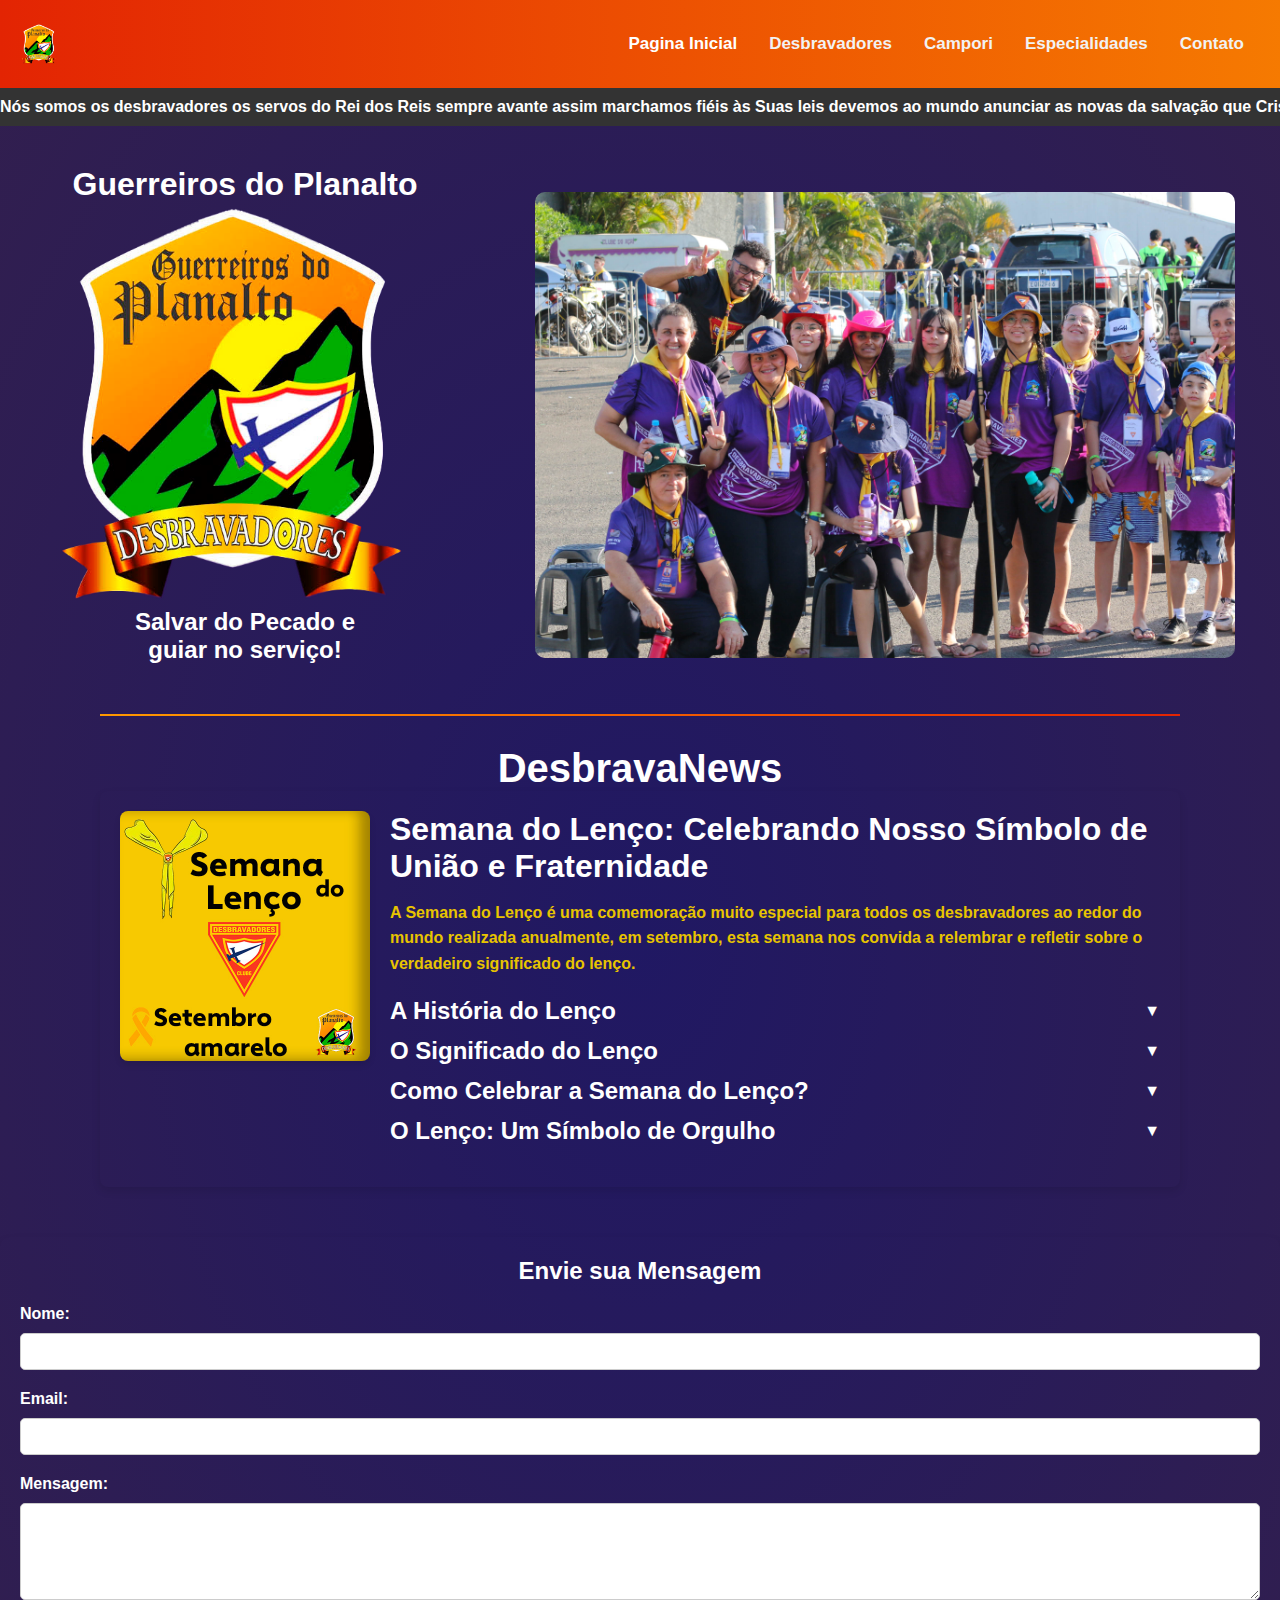
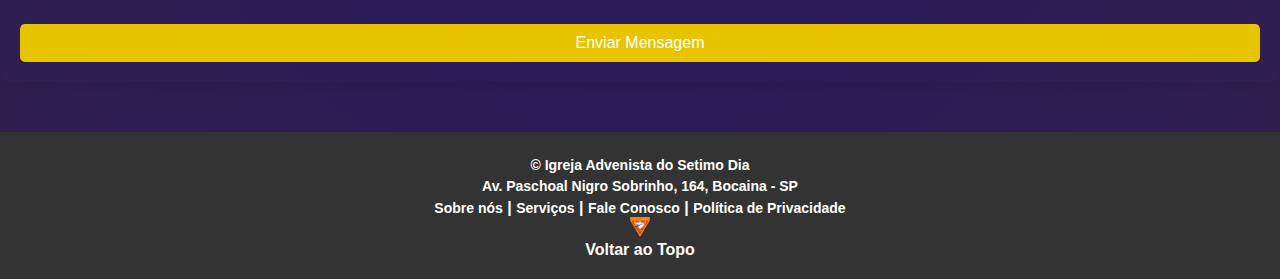
==== commit ce870766: "additions" ====
--- a/index.html
+++ b/index.html
@@ -65,62 +65,64 @@
 
             </div>
         </div>
+        <hr class="gradient-separator">
         <div class="dbv-news">
             <h2></h2>DesbravaNews
         </div>
-        <section>
-            <img class="imgnew" src="src/img/Leço amarelo.jpg" alt="">
-            <div    class="txtnews">
-
+        <section class="news">
+            <img class="imgnew" src="src/img/Lenço amarelo quadrado.jpg" alt="" width="250px">
+            <div class="txtnews">
                 <h1>Semana do Lenço: Celebrando Nosso Símbolo de União e Fraternidade</h1>
                 <p>A <strong>Semana do Lenço</strong> é uma comemoração muito especial para
-                    todos os desbravadores ao redor do mundo. Realizada anualmente,
-                    especialmente no dia 24 de setembro, esta semana nos
-                    convida a relembrar e refletir sobre o verdadeiro significado do lenço,
-                    um dos símbolos mais marcantes do nosso movimento.</p>
-                    <h2>A História do Lenço</h2>
-                    <p>A história do lenço escoteiro remonta à fundação do movimento por Baden-Powell,
-                que o incluiu como parte essencial do uniforme escoteiro. Originalmente,
-                o lenço tinha um uso prático – proteger o pescoço do sol,
-                servir como bandagem em emergências e até como sinalizador. No entanto,
-                ele rapidamente se tornou um símbolo de fraternidade e igualdade,
-                unindo desbravadores e escoteiros de todas as partes do mundo sob um mesmo ideal.</p>
-                <h2>O Significado do Lenço</h2>
-                <p>O lenço é muito mais do que um simples pedaço de tecido. Ele carrega em si os valores de fraternidade,
-                respeito, solidariedade e honra. Quando colocamos o lenço no pescoço, estamos assumindo um compromisso
-                com esses valores e lembrando que fazemos parte de uma grande fraternidade global que compartilha os
-                mesmos princípios.
-                
-                Para o nosso clube, Guerreiros do Planalto, o lenço representa nosso orgulho e identidade. Cada vez que
-                o vestimos, lembramos que somos parte de uma família unida pela coragem, pela fé e pela vontade de
-                servir.</p>
-            <h2>Como Celebrar a Semana do Lenço?</h2>
-            <p>
-                Durante a Semana do Lenço, convidamos todos os desbravadores a usarem o lenço diariamente, não apenas
-                durante as atividades oficiais do clube, mas também em suas rotinas diárias – seja na escola, no
-                trabalho ou em momentos de lazer. É uma maneira de mostrar ao mundo que temos orgulho de ser
-                desbravadores. <br>
-                
-                Aqui estão algumas ideias de como podemos celebrar juntos: <br>
-                
-                Desafios Diários: Cada membro pode completar uma atividade comunitária usando o lenço e
-                compartilhar
-                suas experiências com o grupo. <br>
-                Histórias de Desbravadores: Ao longo da semana, vamos compartilhar histórias de membros
-                dos Guerreiros
-                do Planalto sobre o que o lenço significa para eles e como o movimento impactou suas vidas. <br>
-                Ações Sociais: Podemos nos reunir para realizar uma ação comunitária especial,
-                mostrando a força do
-                nosso lenço em servir àqueles que mais precisam.
-            </p>
-            <h2>O Lenço: Um Símbolo de Orgulho</h2>
-            <p><strong>A Semana do Lenço</strong> nos dá a oportunidade de refletir sobre nossa jornada como desbravadores e sobre os
-                valores que carregamos no peito. Ao usarmos o lenço, estamos reafirmando nosso compromisso de fazer a
-                diferença no mundo e de sermos exemplos de solidariedade, coragem e liderança.
-
-                E você, está pronto para vestir seu lenço com orgulho nesta semana?</p>
+                    todos os desbravadores ao redor do mundo realizada anualmente,
+                    em setembro, esta semana nos
+                    convida a relembrar e refletir sobre o verdadeiro significado do lenço.
+                    </p>
+        
+                <h2 class="toggle-content">A História do Lenço <span class="arrow">▼</span></h2>
+                <p class="content">A história do lenço escoteiro remonta à fundação do movimento por Baden-Powell,
+                    que o incluiu como parte essencial do uniforme escoteiro. Originalmente,
+                    o lenço tinha um uso prático – proteger o pescoço do sol,
+                    servir como bandagem em emergências e até como sinalizador. No entanto,
+                    ele rapidamente se tornou um símbolo de fraternidade e igualdade,
+                    unindo desbravadores e escoteiros de todas as partes do mundo sob um mesmo ideal.</p>
+        
+                <h2 class="toggle-content">O Significado do Lenço <span class="arrow">▼</span></h2>
+                <p class="content">O lenço é muito mais do que um simples pedaço de tecido. Ele carrega em si os valores de fraternidade,
+                    respeito, solidariedade e honra. Quando colocamos o lenço no pescoço, estamos assumindo um compromisso
+                    com esses valores e lembrando que fazemos parte de uma grande fraternidade global que compartilha os
+                    mesmos princípios. <br>
+                    
+                    Para o nosso clube, Guerreiros do Planalto, o lenço representa nosso orgulho e identidade. Cada vez que
+                    o vestimos, lembramos que somos parte de uma família unida pela coragem, pela fé e pela vontade de
+                    servir.</p>
+        
+                <h2 class="toggle-content">Como Celebrar a Semana do Lenço? <span class="arrow">▼</span></h2>
+                <p class="content">Durante a Semana do Lenço, convidamos todos os desbravadores a usarem o lenço diariamente, não apenas
+                    durante as atividades oficiais do clube, mas também em suas rotinas diárias – seja na escola, no
+                    trabalho ou em momentos de lazer. É uma maneira de mostrar ao mundo que temos orgulho de ser
+                    desbravadores. <br><br>
+                    
+                    Aqui estão algumas ideias de como podemos celebrar juntos: <br>
+                    
+                    Desafios Diários: Cada membro pode completar uma atividade comunitária usando o lenço e
+                    compartilhar
+                    suas experiências com o grupo. <br>
+                    Histórias de Desbravadores: Ao longo da semana, vamos compartilhar histórias de membros
+                    dos Guerreiros
+                    do Planalto sobre o que o lenço significa para eles e como o movimento impactou suas vidas. <br>
+                    Ações Sociais: Podemos nos reunir para realizar uma ação comunitária especial,
+                    mostrando a força do
+                    nosso lenço em servir àqueles que mais precisam.</p>
+        
+                <h2 class="toggle-content">O Lenço: Um Símbolo de Orgulho <span class="arrow">▼</span></h2>
+                <p class="content"><strong>A Semana do Lenço</strong> nos dá a oportunidade de refletir sobre nossa jornada como desbravadores e sobre os
+                    valores que carregamos no peito. Ao usarmos o lenço, estamos reafirmando nosso compromisso de fazer a
+                    diferença no mundo e de sermos exemplos de solidariedade, coragem e liderança.
+    
+                    E você, está pronto para vestir seu lenço com orgulho nesta semana?</p></p>
             </div>
-        </section>
+        </section>       
 
         <section id="contact-form">
             <h2>Envie sua Mensagem</h2>
--- a/src/css/style.css
+++ b/src/css/style.css
@@ -130,6 +130,7 @@
     background-color: #333;
     padding: 10px 0;
     color: white;
+
 }
 
 .marquee {
@@ -148,6 +149,7 @@
     align-items: center;
     align-content: center;
     justify-content: space-around;
+    margin-top: 40px;
 }
 
 .title {
@@ -176,6 +178,14 @@
     display: block;
 }
 
+.gradient-separator {
+    border: 0;
+    height: 2px;
+    background: linear-gradient(to right, #ff9900, #e32403); 
+    margin: 30px 100px;
+}
+
+
 .dbv-news{
     display: flex;
     flex-direction: column;
@@ -184,17 +194,82 @@
     font-size: 40px;
 }
 
-.imgnew{
-    width: 100%;
-    height: 100%;
-}
-
-section .txtnews{
-    display: flex;
-    flex-direction: column;
-    text-align: center;
-    margin: 20px 150px;
-    color: white;
+/* Estilizando a seção de notícias */
+.news {
+    display: flex;
+    flex-direction: row;
+    padding: 20px;
+    border-radius: 8px; /* Borda arredondada */
+    box-shadow: 0 4px 8px rgba(0, 0, 0, 0.1); /* Sombra para destacar a seção */
+    margin-bottom: 20px; /* Espaço entre as seções */
+    align-items: flex-start;
+    margin: 0 100px;
+}
+
+/* Estilizando a imagem das notícias */
+.imgnew {
+    margin-right: 20px;
+    border-radius: 8px; /* Arredondando os cantos da imagem */
+    box-shadow: 0 4px 6px rgba(0, 0, 0, 0.1); /* Sombra na imagem */
+}
+
+/* Estilo para o conteúdo textual */
+.txtnews {
+    max-width: 800px;
+}
+
+.txtnews h1 {
+    font-size: 2rem;
+    color: #fff; /* Cor escura para o título */
+    margin-bottom: 15px;
+    font-weight: bold;
+}
+
+.txtnews p {
+    font-size: 1rem;
+    color: #e8c400; /* Cor de texto secundária */
+    line-height: 1.6;
+    margin-bottom: 15px;
+}
+
+/* Estilizando os subtítulos com seta clicável */
+.txtnews h2 {
+    cursor: pointer;
+    display: flex;
+    align-items: center;
+    justify-content: space-between;
+    font-size: 1.5rem;
+    color: #fff; /* Cor azul para destacar */
+    border-bottom: 2px solid transparent; /* Transição de borda ao hover */
+    padding: 5px 0;
+    transition: border-bottom 0.3s ease;
+}
+
+.txtnews h2:hover {
+    border-bottom: 2px solid #fff; /* Aparecerá uma linha azul ao passar o mouse */
+}
+
+.txtnews .arrow {
+    font-size: 1rem;
+    margin-left: 10px;
+    color: #fff; /* Cor da seta */
+}
+
+
+.txtnews .content {
+    display: none;
+    margin-bottom: 15px;
+    padding: 10px;
+    border-radius: 5px;
+    border: 1px solid #eee;
+}
+
+.txtnews .active + .content {
+    display: block;
+}
+
+.txtnews .content.active {
+    background-color: #f1f1f1;
 }
 
 #contact-form {
@@ -341,3 +416,15 @@
       text-align: left;
     }
   }
+
+  @media (max-width: 768px) {
+    .news {
+        flex-direction: column;
+        margin: 0;
+    }
+
+    .imgnew {
+        margin: 0 auto 20px; /* Centralizando a imagem no mobile */
+        display: block;
+    }
+}
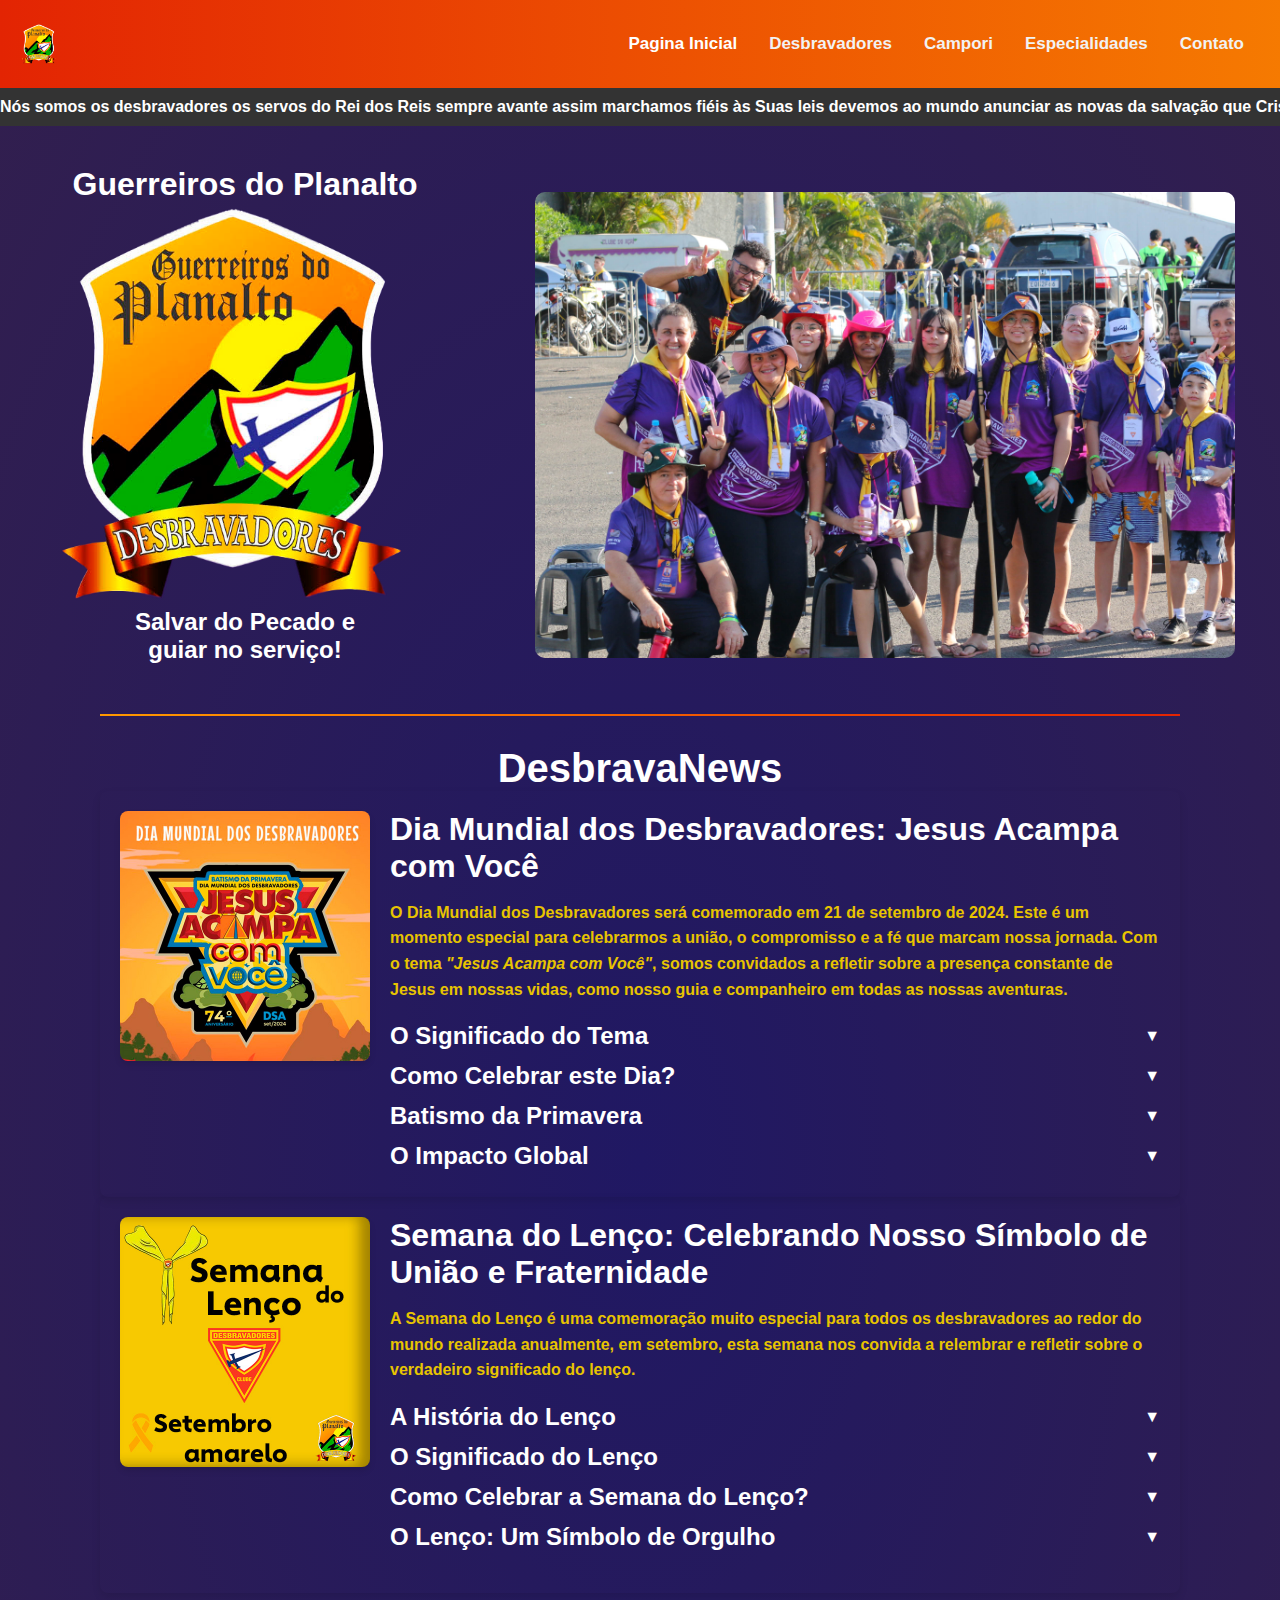
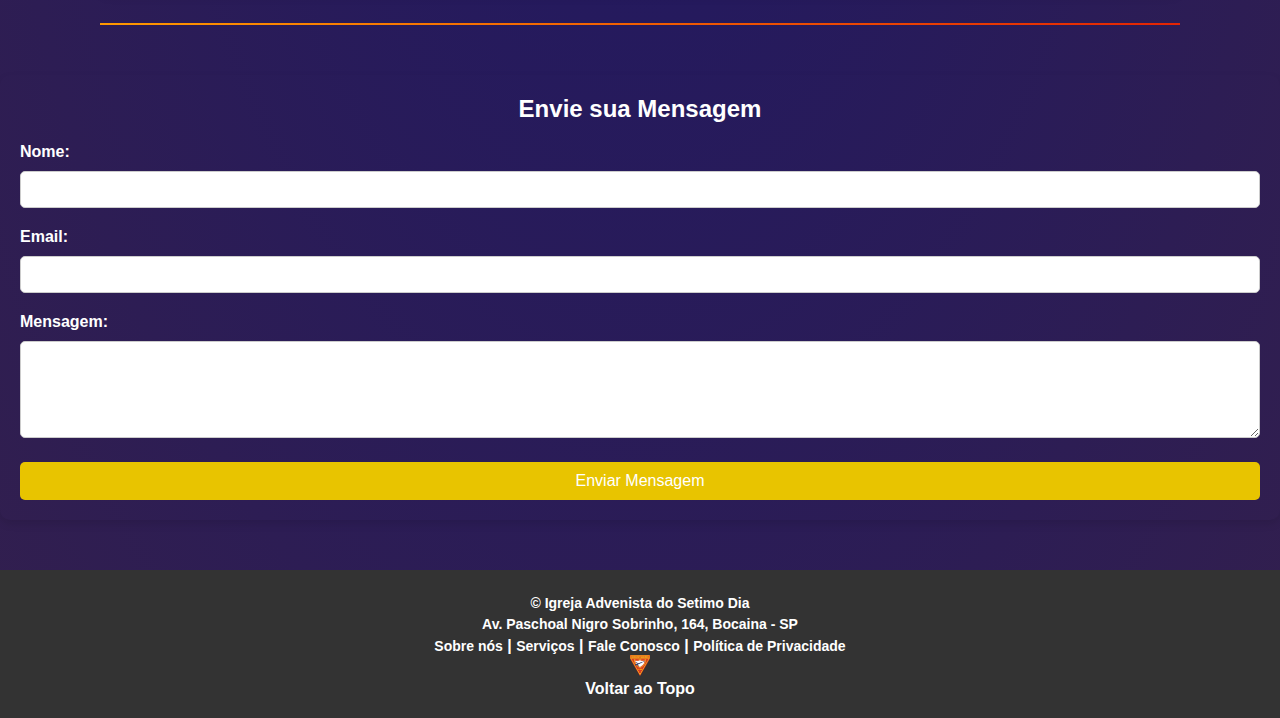
==== commit a4d145b4: "news" ====
--- a/index.html
+++ b/index.html
@@ -70,6 +70,28 @@
             <h2></h2>DesbravaNews
         </div>
         <section class="news">
+            <img class="imgnew" src="src/img/Jesus_acampa.jpg" alt="" width="250px">
+            <div class="txtnews">
+                <h1>Dia Mundial dos Desbravadores: Jesus Acampa com Você</h1>
+                <p>O <strong>Dia Mundial dos Desbravadores</strong> será comemorado em <strong>21 de setembro</strong> de 2024. Este é um momento especial para celebrarmos a união, o compromisso e a fé que marcam nossa jornada. Com o tema <em>"Jesus Acampa com Você"</em>, somos convidados a refletir sobre a presença constante de Jesus em nossas vidas, como nosso guia e companheiro em todas as nossas aventuras.</p>
+        
+                <h2 class="toggle-content">O Significado do Tema <span class="arrow">▼</span></h2>
+                <p class="content">Assim como acampamos em nossas atividades, enfrentando os desafios da natureza, o tema deste ano nos lembra que Jesus está sempre ao nosso lado, "acampando" conosco em todas as jornadas, oferecendo Sua proteção e guia.</p>
+        
+                <h2 class="toggle-content">Como Celebrar este Dia? <span class="arrow">▼</span></h2>
+                <p class="content">Neste dia, os desbravadores de todo o mundo são encorajados a usar seu lenço com orgulho e a participar de atividades que fortaleçam seu compromisso com Deus, a comunidade e o meio ambiente. A programação inclui momentos de devoção, desafios ao ar livre e oportunidades de serviço comunitário.</p>
+        
+                <h2 class="toggle-content">Batismo da Primavera <span class="arrow">▼</span></h2>
+                <p class="content">Em toda a América do Sul, o Batismo da Primavera está intimamente ligado ao Dia Mundial dos Desbravadores. Isso porque em setembro colhemos o que semeamos durante todas as Classes Biblicas do CLube durante o ano. Nem sempre é possivel fazer o Batismo de Primavera no final do culto dos Desbravadores, mas devemos planejar que seja em setembro e que seja uma grande festa esiritual</p>
+        
+                <h2 class="toggle-content">O Impacto Global <span class="arrow">▼</span></h2>
+                <p class="content">O Dia Mundial dos Desbravadores une milhares de jovens ao redor do mundo, reforçando a mensagem de que somos uma grande família global. Cada ação, cada evento, é uma oportunidade de mostrar ao mundo que Jesus está com você, em cada passo, em cada desafio.</p>
+            </div>
+        </section>
+        
+        
+
+        <section class="news">
             <img class="imgnew" src="src/img/Lenço amarelo quadrado.jpg" alt="" width="250px">
             <div class="txtnews">
                 <h1>Semana do Lenço: Celebrando Nosso Símbolo de União e Fraternidade</h1>
@@ -122,7 +144,9 @@
     
                     E você, está pronto para vestir seu lenço com orgulho nesta semana?</p></p>
             </div>
-        </section>       
+        </section>  
+        
+        <hr class="gradient-separator">
 
         <section id="contact-form">
             <h2>Envie sua Mensagem</h2>
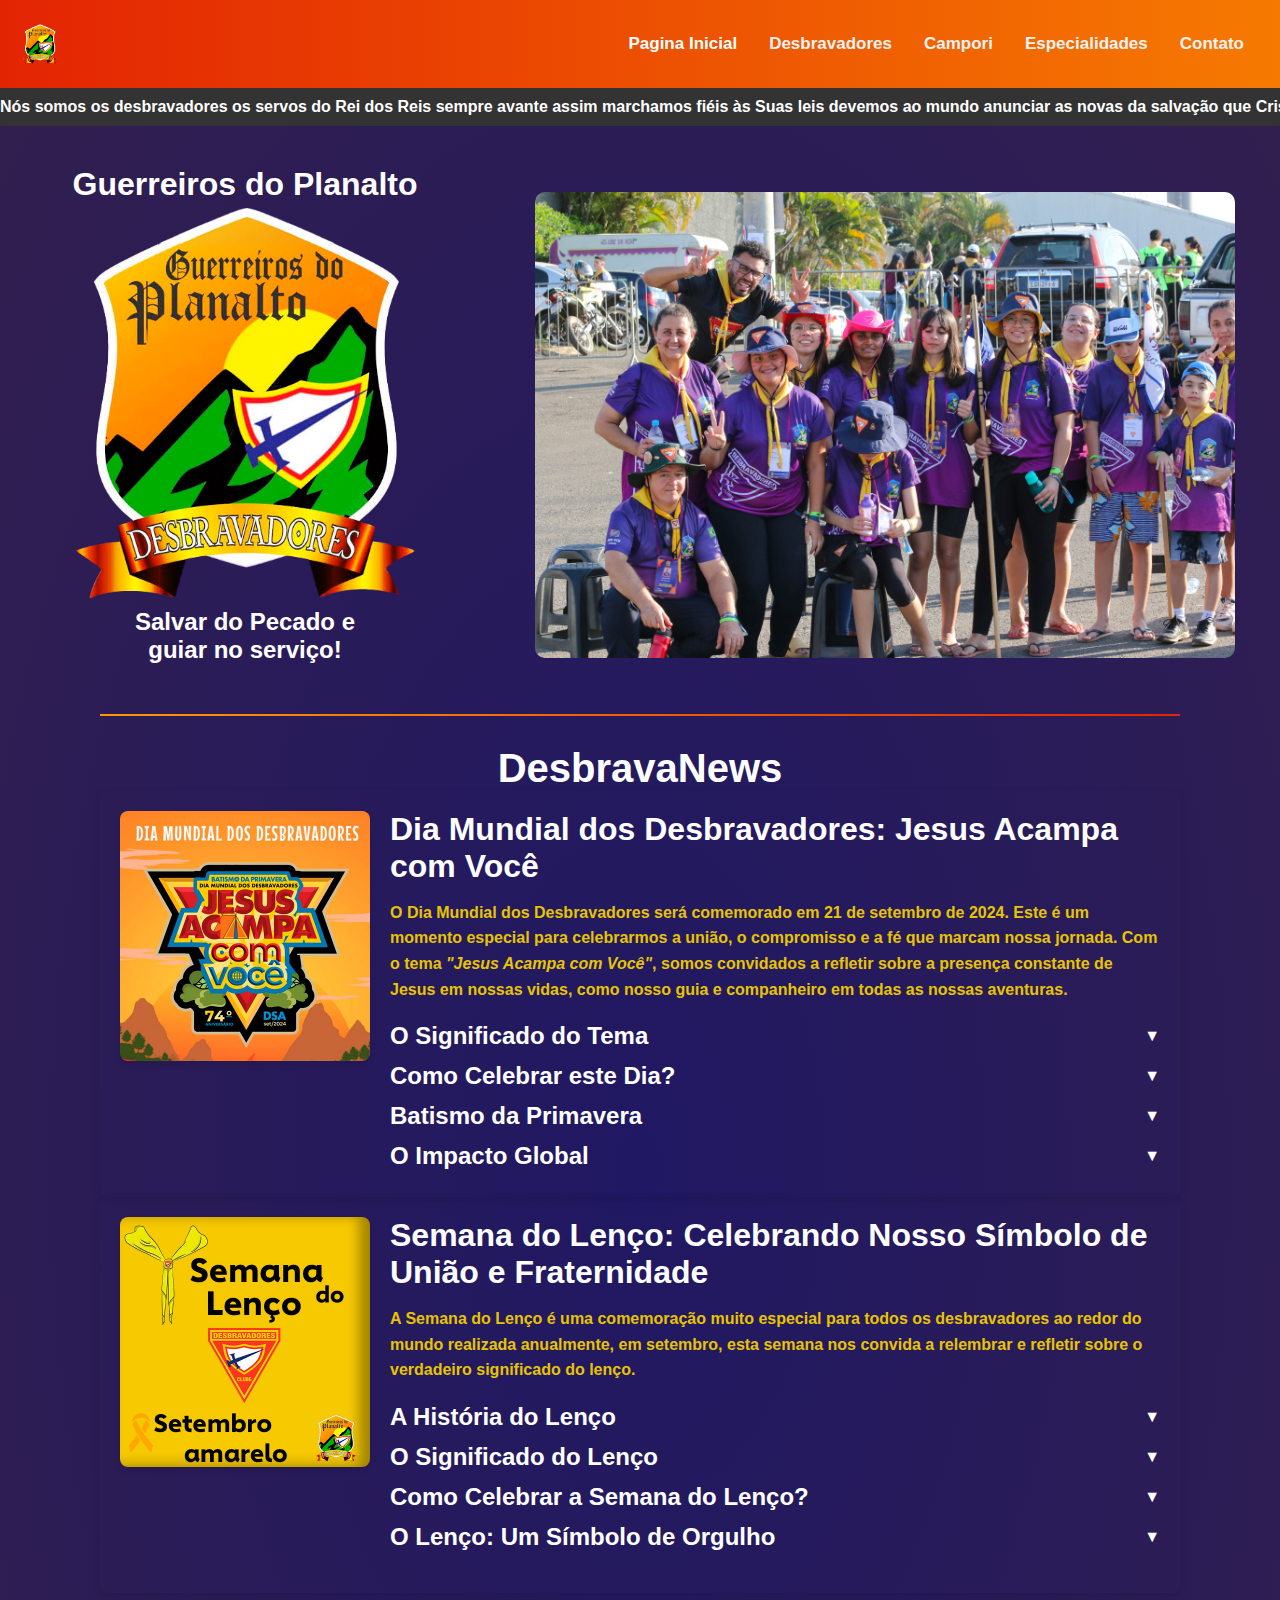
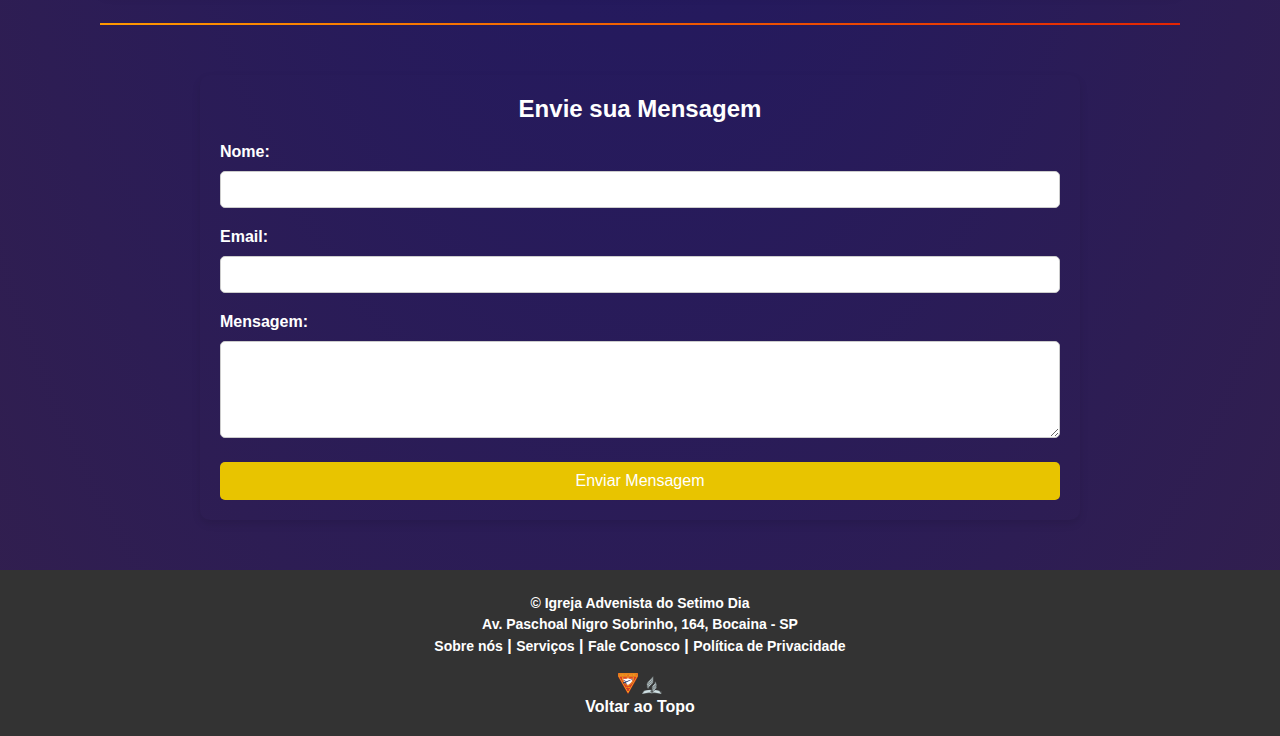
==== commit 242b5513: "dbv" ====
--- a/index.html
+++ b/index.html
@@ -13,18 +13,18 @@
     <header>
         <nav>
             <img src="src/img/DBV-Logo.png" alt="Logo Guerreiros do Planalto" id="topo" width="40px" height="40">
-            
+
             <!-- Botão Menu Hamburger -->
             <div class="topnav" id="myTopnav">
-                <a href="" class="active">Pagina Inicial</a>
-                <a href="">Desbravadores</a>
+                <a href="./index.html" class="active">Pagina Inicial</a>
+                <a href="src/pgs/Desbravadores.html">Desbravadores</a>
                 <a href="">Campori</a>
                 <a href="">Especialidades</a>
                 <a href="">Contato</a>
                 <a href="javascript:void(0);" class="icon" onclick="myFunction()">
-                  <img src="src/img/menu-bar.png" alt="" width="25px">
+                    <img src="src/img/menu-bar.png" alt="" width="25px">
                 </a>
-              </div>
+            </div>
         </nav>
         <div class="marquee-container">
             <div class="marquee">
@@ -73,23 +73,37 @@
             <img class="imgnew" src="src/img/Jesus_acampa.jpg" alt="" width="250px">
             <div class="txtnews">
                 <h1>Dia Mundial dos Desbravadores: Jesus Acampa com Você</h1>
-                <p>O <strong>Dia Mundial dos Desbravadores</strong> será comemorado em <strong>21 de setembro</strong> de 2024. Este é um momento especial para celebrarmos a união, o compromisso e a fé que marcam nossa jornada. Com o tema <em>"Jesus Acampa com Você"</em>, somos convidados a refletir sobre a presença constante de Jesus em nossas vidas, como nosso guia e companheiro em todas as nossas aventuras.</p>
-        
+                <p>O <strong>Dia Mundial dos Desbravadores</strong> será comemorado em <strong>21 de setembro</strong>
+                    de 2024. Este é um momento especial para celebrarmos a união, o compromisso e a fé que marcam nossa
+                    jornada. Com o tema <em>"Jesus Acampa com Você"</em>, somos convidados a refletir sobre a presença
+                    constante de Jesus em nossas vidas, como nosso guia e companheiro em todas as nossas aventuras.</p>
+
                 <h2 class="toggle-content">O Significado do Tema <span class="arrow">▼</span></h2>
-                <p class="content">Assim como acampamos em nossas atividades, enfrentando os desafios da natureza, o tema deste ano nos lembra que Jesus está sempre ao nosso lado, "acampando" conosco em todas as jornadas, oferecendo Sua proteção e guia.</p>
-        
+                <p class="content">Assim como acampamos em nossas atividades, enfrentando os desafios da natureza, o
+                    tema deste ano nos lembra que Jesus está sempre ao nosso lado, "acampando" conosco em todas as
+                    jornadas, oferecendo Sua proteção e guia.</p>
+
                 <h2 class="toggle-content">Como Celebrar este Dia? <span class="arrow">▼</span></h2>
-                <p class="content">Neste dia, os desbravadores de todo o mundo são encorajados a usar seu lenço com orgulho e a participar de atividades que fortaleçam seu compromisso com Deus, a comunidade e o meio ambiente. A programação inclui momentos de devoção, desafios ao ar livre e oportunidades de serviço comunitário.</p>
-        
+                <p class="content">Neste dia, os desbravadores de todo o mundo são encorajados a usar seu lenço com
+                    orgulho e a participar de atividades que fortaleçam seu compromisso com Deus, a comunidade e o meio
+                    ambiente. A programação inclui momentos de devoção, desafios ao ar livre e oportunidades de serviço
+                    comunitário.</p>
+
                 <h2 class="toggle-content">Batismo da Primavera <span class="arrow">▼</span></h2>
-                <p class="content">Em toda a América do Sul, o Batismo da Primavera está intimamente ligado ao Dia Mundial dos Desbravadores. Isso porque em setembro colhemos o que semeamos durante todas as Classes Biblicas do CLube durante o ano. Nem sempre é possivel fazer o Batismo de Primavera no final do culto dos Desbravadores, mas devemos planejar que seja em setembro e que seja uma grande festa esiritual</p>
-        
+                <p class="content">Em toda a América do Sul, o Batismo da Primavera está intimamente ligado ao Dia
+                    Mundial dos Desbravadores. Isso porque em setembro colhemos o que semeamos durante todas as Classes
+                    Biblicas do CLube durante o ano. Nem sempre é possivel fazer o Batismo de Primavera no final do
+                    culto dos Desbravadores, mas devemos planejar que seja em setembro e que seja uma grande festa
+                    esiritual</p>
+
                 <h2 class="toggle-content">O Impacto Global <span class="arrow">▼</span></h2>
-                <p class="content">O Dia Mundial dos Desbravadores une milhares de jovens ao redor do mundo, reforçando a mensagem de que somos uma grande família global. Cada ação, cada evento, é uma oportunidade de mostrar ao mundo que Jesus está com você, em cada passo, em cada desafio.</p>
+                <p class="content">O Dia Mundial dos Desbravadores une milhares de jovens ao redor do mundo, reforçando
+                    a mensagem de que somos uma grande família global. Cada ação, cada evento, é uma oportunidade de
+                    mostrar ao mundo que Jesus está com você, em cada passo, em cada desafio.</p>
             </div>
         </section>
-        
-        
+
+
 
         <section class="news">
             <img class="imgnew" src="src/img/Lenço amarelo quadrado.jpg" alt="" width="250px">
@@ -99,8 +113,8 @@
                     todos os desbravadores ao redor do mundo realizada anualmente,
                     em setembro, esta semana nos
                     convida a relembrar e refletir sobre o verdadeiro significado do lenço.
-                    </p>
-        
+                </p>
+
                 <h2 class="toggle-content">A História do Lenço <span class="arrow">▼</span></h2>
                 <p class="content">A história do lenço escoteiro remonta à fundação do movimento por Baden-Powell,
                     que o incluiu como parte essencial do uniforme escoteiro. Originalmente,
@@ -108,25 +122,29 @@
                     servir como bandagem em emergências e até como sinalizador. No entanto,
                     ele rapidamente se tornou um símbolo de fraternidade e igualdade,
                     unindo desbravadores e escoteiros de todas as partes do mundo sob um mesmo ideal.</p>
-        
+
                 <h2 class="toggle-content">O Significado do Lenço <span class="arrow">▼</span></h2>
-                <p class="content">O lenço é muito mais do que um simples pedaço de tecido. Ele carrega em si os valores de fraternidade,
-                    respeito, solidariedade e honra. Quando colocamos o lenço no pescoço, estamos assumindo um compromisso
+                <p class="content">O lenço é muito mais do que um simples pedaço de tecido. Ele carrega em si os valores
+                    de fraternidade,
+                    respeito, solidariedade e honra. Quando colocamos o lenço no pescoço, estamos assumindo um
+                    compromisso
                     com esses valores e lembrando que fazemos parte de uma grande fraternidade global que compartilha os
                     mesmos princípios. <br>
-                    
-                    Para o nosso clube, Guerreiros do Planalto, o lenço representa nosso orgulho e identidade. Cada vez que
+
+                    Para o nosso clube, Guerreiros do Planalto, o lenço representa nosso orgulho e identidade. Cada vez
+                    que
                     o vestimos, lembramos que somos parte de uma família unida pela coragem, pela fé e pela vontade de
                     servir.</p>
-        
+
                 <h2 class="toggle-content">Como Celebrar a Semana do Lenço? <span class="arrow">▼</span></h2>
-                <p class="content">Durante a Semana do Lenço, convidamos todos os desbravadores a usarem o lenço diariamente, não apenas
+                <p class="content">Durante a Semana do Lenço, convidamos todos os desbravadores a usarem o lenço
+                    diariamente, não apenas
                     durante as atividades oficiais do clube, mas também em suas rotinas diárias – seja na escola, no
                     trabalho ou em momentos de lazer. É uma maneira de mostrar ao mundo que temos orgulho de ser
                     desbravadores. <br><br>
-                    
+
                     Aqui estão algumas ideias de como podemos celebrar juntos: <br>
-                    
+
                     Desafios Diários: Cada membro pode completar uma atividade comunitária usando o lenço e
                     compartilhar
                     suas experiências com o grupo. <br>
@@ -136,16 +154,19 @@
                     Ações Sociais: Podemos nos reunir para realizar uma ação comunitária especial,
                     mostrando a força do
                     nosso lenço em servir àqueles que mais precisam.</p>
-        
+
                 <h2 class="toggle-content">O Lenço: Um Símbolo de Orgulho <span class="arrow">▼</span></h2>
-                <p class="content"><strong>A Semana do Lenço</strong> nos dá a oportunidade de refletir sobre nossa jornada como desbravadores e sobre os
-                    valores que carregamos no peito. Ao usarmos o lenço, estamos reafirmando nosso compromisso de fazer a
+                <p class="content"><strong>A Semana do Lenço</strong> nos dá a oportunidade de refletir sobre nossa
+                    jornada como desbravadores e sobre os
+                    valores que carregamos no peito. Ao usarmos o lenço, estamos reafirmando nosso compromisso de fazer
+                    a
                     diferença no mundo e de sermos exemplos de solidariedade, coragem e liderança.
-    
-                    E você, está pronto para vestir seu lenço com orgulho nesta semana?</p></p>
-            </div>
-        </section>  
-        
+
+                    E você, está pronto para vestir seu lenço com orgulho nesta semana?</p>
+                </p>
+            </div>
+        </section>
+
         <hr class="gradient-separator">
 
         <section id="contact-form">
@@ -153,17 +174,17 @@
             <form action="enviar_mensagem.php" method="post">
                 <label for="name">Nome:</label>
                 <input type="text" id="name" name="name" required>
-                
+
                 <label for="email">Email:</label>
                 <input type="email" id="email" name="email" required>
-        
+
                 <label for="message">Mensagem:</label>
                 <textarea id="message" name="message" rows="5" required></textarea>
-                
+
                 <button type="submit">Enviar Mensagem</button>
             </form>
         </section>
-        
+
 
     </main>
 
@@ -181,10 +202,12 @@
                 <a href="#contato">Fale Conosco</a> |
                 <a href="#politica">Política de Privacidade</a>
             </div>
-
+            <br>
             <div class="footer-social">
                 <a href="https://facebook.com" target="_blank"><i class="fa fa-facebook"><img
                             src="src/img/Logo Desbravadores.png" alt="" width="20"></i></a>
+                <a href="https://facebook.com" target="_blank"><i class="fa fa-facebook"><img
+                            src="src/img/IASD-logo.png" alt="" width="20"></i></a>
                 <a href="https://instagram.com" target="_blank"><i class="fa fa-instagram"></i></a>
             </div>
 
@@ -197,4 +220,4 @@
     <script src="src/js/script.js"></script>
 </body>
 
-</html>
+</html>--- a/src/css/style.css
+++ b/src/css/style.css
@@ -21,7 +21,10 @@
 }
 
 /* Responsividade geral */
-header, nav, main, footer {
+header,
+nav,
+main,
+footer {
     width: 100%;
     margin: 0 auto;
 }
@@ -43,9 +46,11 @@
     0% {
         background-position: 100% 0;
     }
+
     50% {
         background-position: 0% 0;
     }
+
     100% {
         background-position: 100% 0;
     }
@@ -56,6 +61,7 @@
     0% {
         opacity: 0.2;
     }
+
     100% {
         opacity: 0.8;
     }
@@ -90,10 +96,10 @@
 
 .topnav {
     overflow: hidden;
-    
-  }
-  
-  .topnav a {
+
+}
+
+.topnav a {
     float: left;
     display: block;
     color: #f2f2f2;
@@ -101,28 +107,29 @@
     padding: 14px 16px;
     text-decoration: none;
     font-size: 17px;
-  }
-  
-  .topnav a:hover {
-    
+}
+
+.topnav a:hover {
+
     color: black;
-  }
-  
-  .topnav a.active {
-    
-    color: white;
-  }
-  .topnav a.active:hover {
-    
+}
+
+.topnav a.active {
+
+    color: white;
+}
+
+.topnav a.active:hover {
+
     color: black;
-  }
-  
-  .topnav .icon {
+}
+
+.topnav .icon {
     display: none;
-  }
-  
-
- 
+}
+
+
+
 
 .marquee-container {
     width: 100%;
@@ -139,8 +146,13 @@
 }
 
 @keyframes scroll-left {
-    0% { transform: translateX(0); }
-    100% { transform: translateX(-100%); }
+    0% {
+        transform: translateX(0);
+    }
+
+    100% {
+        transform: translateX(-100%);
+    }
 }
 
 .title-photos {
@@ -156,7 +168,7 @@
     color: white;
     text-align: center;
     margin-bottom: 20px;
-    
+
 }
 
 /* Carrossel */
@@ -181,16 +193,16 @@
 .gradient-separator {
     border: 0;
     height: 2px;
-    background: linear-gradient(to right, #ff9900, #e32403); 
+    background: linear-gradient(to right, #ff9900, #e32403);
     margin: 30px 100px;
 }
 
 
-.dbv-news{
+.dbv-news {
     display: flex;
     flex-direction: column;
     text-align: center;
-    color: white; 
+    color: white;
     font-size: 40px;
 }
 
@@ -199,9 +211,12 @@
     display: flex;
     flex-direction: row;
     padding: 20px;
-    border-radius: 8px; /* Borda arredondada */
-    box-shadow: 0 4px 8px rgba(0, 0, 0, 0.1); /* Sombra para destacar a seção */
-    margin-bottom: 20px; /* Espaço entre as seções */
+    border-radius: 8px;
+    /* Borda arredondada */
+    box-shadow: 0 4px 8px rgba(0, 0, 0, 0.1);
+    /* Sombra para destacar a seção */
+    margin-bottom: 20px;
+    /* Espaço entre as seções */
     align-items: flex-start;
     margin: 0 100px;
 }
@@ -209,8 +224,10 @@
 /* Estilizando a imagem das notícias */
 .imgnew {
     margin-right: 20px;
-    border-radius: 8px; /* Arredondando os cantos da imagem */
-    box-shadow: 0 4px 6px rgba(0, 0, 0, 0.1); /* Sombra na imagem */
+    border-radius: 8px;
+    /* Arredondando os cantos da imagem */
+    box-shadow: 0 4px 6px rgba(0, 0, 0, 0.1);
+    /* Sombra na imagem */
 }
 
 /* Estilo para o conteúdo textual */
@@ -220,14 +237,16 @@
 
 .txtnews h1 {
     font-size: 2rem;
-    color: #fff; /* Cor escura para o título */
+    color: #fff;
+    /* Cor escura para o título */
     margin-bottom: 15px;
     font-weight: bold;
 }
 
 .txtnews p {
     font-size: 1rem;
-    color: #e8c400; /* Cor de texto secundária */
+    color: #e8c400;
+    /* Cor de texto secundária */
     line-height: 1.6;
     margin-bottom: 15px;
 }
@@ -239,20 +258,24 @@
     align-items: center;
     justify-content: space-between;
     font-size: 1.5rem;
-    color: #fff; /* Cor azul para destacar */
-    border-bottom: 2px solid transparent; /* Transição de borda ao hover */
+    color: #fff;
+    /* Cor azul para destacar */
+    border-bottom: 2px solid transparent;
+    /* Transição de borda ao hover */
     padding: 5px 0;
     transition: border-bottom 0.3s ease;
 }
 
 .txtnews h2:hover {
-    border-bottom: 2px solid #fff; /* Aparecerá uma linha azul ao passar o mouse */
+    border-bottom: 2px solid #fff;
+    /* Aparecerá uma linha azul ao passar o mouse */
 }
 
 .txtnews .arrow {
     font-size: 1rem;
     margin-left: 10px;
-    color: #fff; /* Cor da seta */
+    color: #fff;
+    /* Cor da seta */
 }
 
 
@@ -264,7 +287,7 @@
     border: 1px solid #eee;
 }
 
-.txtnews .active + .content {
+.txtnews .active+.content {
     display: block;
 }
 
@@ -273,8 +296,7 @@
 }
 
 #contact-form {
-    width: 100%;
-    margin: 50px auto;
+    margin: 50px 200px;
     padding: 20px;
     border-radius: 10px;
     box-shadow: 0 4px 8px rgba(0, 0, 0, 0.1);
@@ -327,10 +349,58 @@
     text-align: center;
 }
 
-.footer-info p, .footer-links a {
+.footer-info p,
+.footer-links a {
     margin: 5px 0;
     font-size: 14px;
 }
+
+/* CSS pagina "Desbravadores" */
+
+.dbvpg section {
+    padding: 20px;
+    margin: 0 auto;
+    max-width: 1200px;
+    color: white;
+}
+
+/* Títulos das seções */
+.dbvpg section h2 {
+    font-size: 2em;
+    padding-bottom: 10px;
+    margin-bottom: 20px;
+}
+
+/* Imagem */
+.dbvpg .imgnew {
+    float: left;
+    margin-right: 20px;
+    border-radius: 8px;
+}
+
+/* Footer */
+.dbvpg footer {
+    color: white;
+    text-align: center;
+    padding: 10px;
+    position: relative;
+    bottom: 0;
+    width: 100%;
+}
+
+/* Layout Responsivo */
+@media (max-width: 768px) {
+    .dbvpg .imgnew {
+        float: none;
+        display: block;
+        margin: 0 auto;
+    }
+
+    .dbvpg section {
+        padding: 10px;
+    }
+}
+
 
 /* Responsividade */
 @media (max-width: 768px) {
@@ -345,8 +415,8 @@
     .carousel-container {
         max-width: 100%;
     }
-    
-    section .txtnews{
+
+    section .txtnews {
         margin: 10px;
     }
 
@@ -381,11 +451,12 @@
 }
 
 @media (max-width: 480px) {
-    .menu > li {
+    .menu>li {
         padding: 10px;
     }
 
-    .title h1, .title h2 {
+    .title h1,
+    .title h2 {
         font-size: 1.2em;
     }
 
@@ -395,36 +466,44 @@
 }
 
 @media screen and (max-width: 768px) {
-    .topnav a:not(:first-child) {display: none;}
+    .topnav a:not(:first-child) {
+        display: none;
+    }
+
     .topnav a.icon {
-      float: right;
-      display: block;
-
-    }
-  }
-  
-  @media screen and (max-width: 768px) {
-    .topnav.responsive {position: relative;}
+        float: right;
+        display: block;
+
+    }
+}
+
+@media screen and (max-width: 768px) {
+    .topnav.responsive {
+        position: relative;
+    }
+
     .topnav.responsive .icon {
-      position: absolute;
-      right: -15px;
-      top: 0;
-    }
+        position: absolute;
+        right: -15px;
+        top: 0;
+    }
+
     .topnav.responsive a {
-      float: none;
-      display: block;
-      text-align: left;
-    }
-  }
-
-  @media (max-width: 768px) {
+        float: none;
+        display: block;
+        text-align: left;
+    }
+}
+
+@media (max-width: 768px) {
     .news {
         flex-direction: column;
         margin: 0;
     }
 
     .imgnew {
-        margin: 0 auto 20px; /* Centralizando a imagem no mobile */
+        margin: 0 auto 20px;
+        /* Centralizando a imagem no mobile */
         display: block;
     }
-}
+}